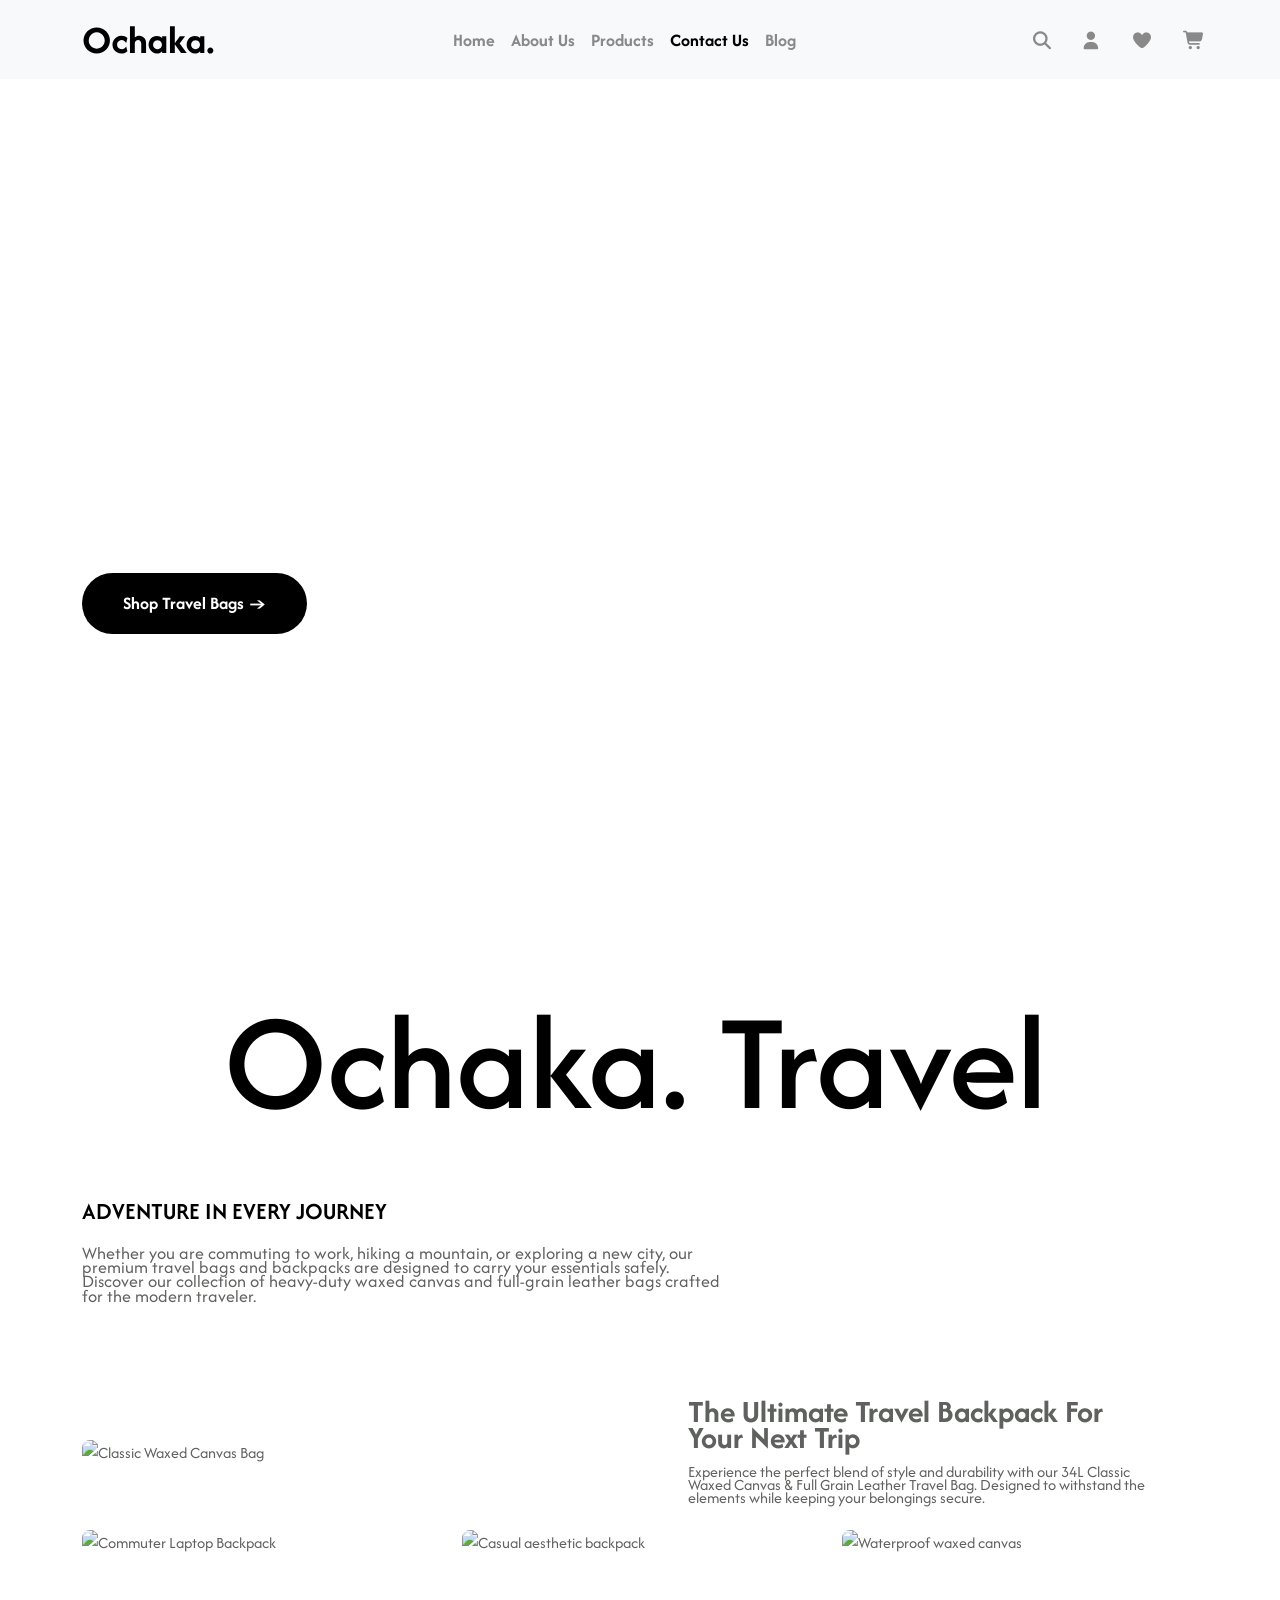
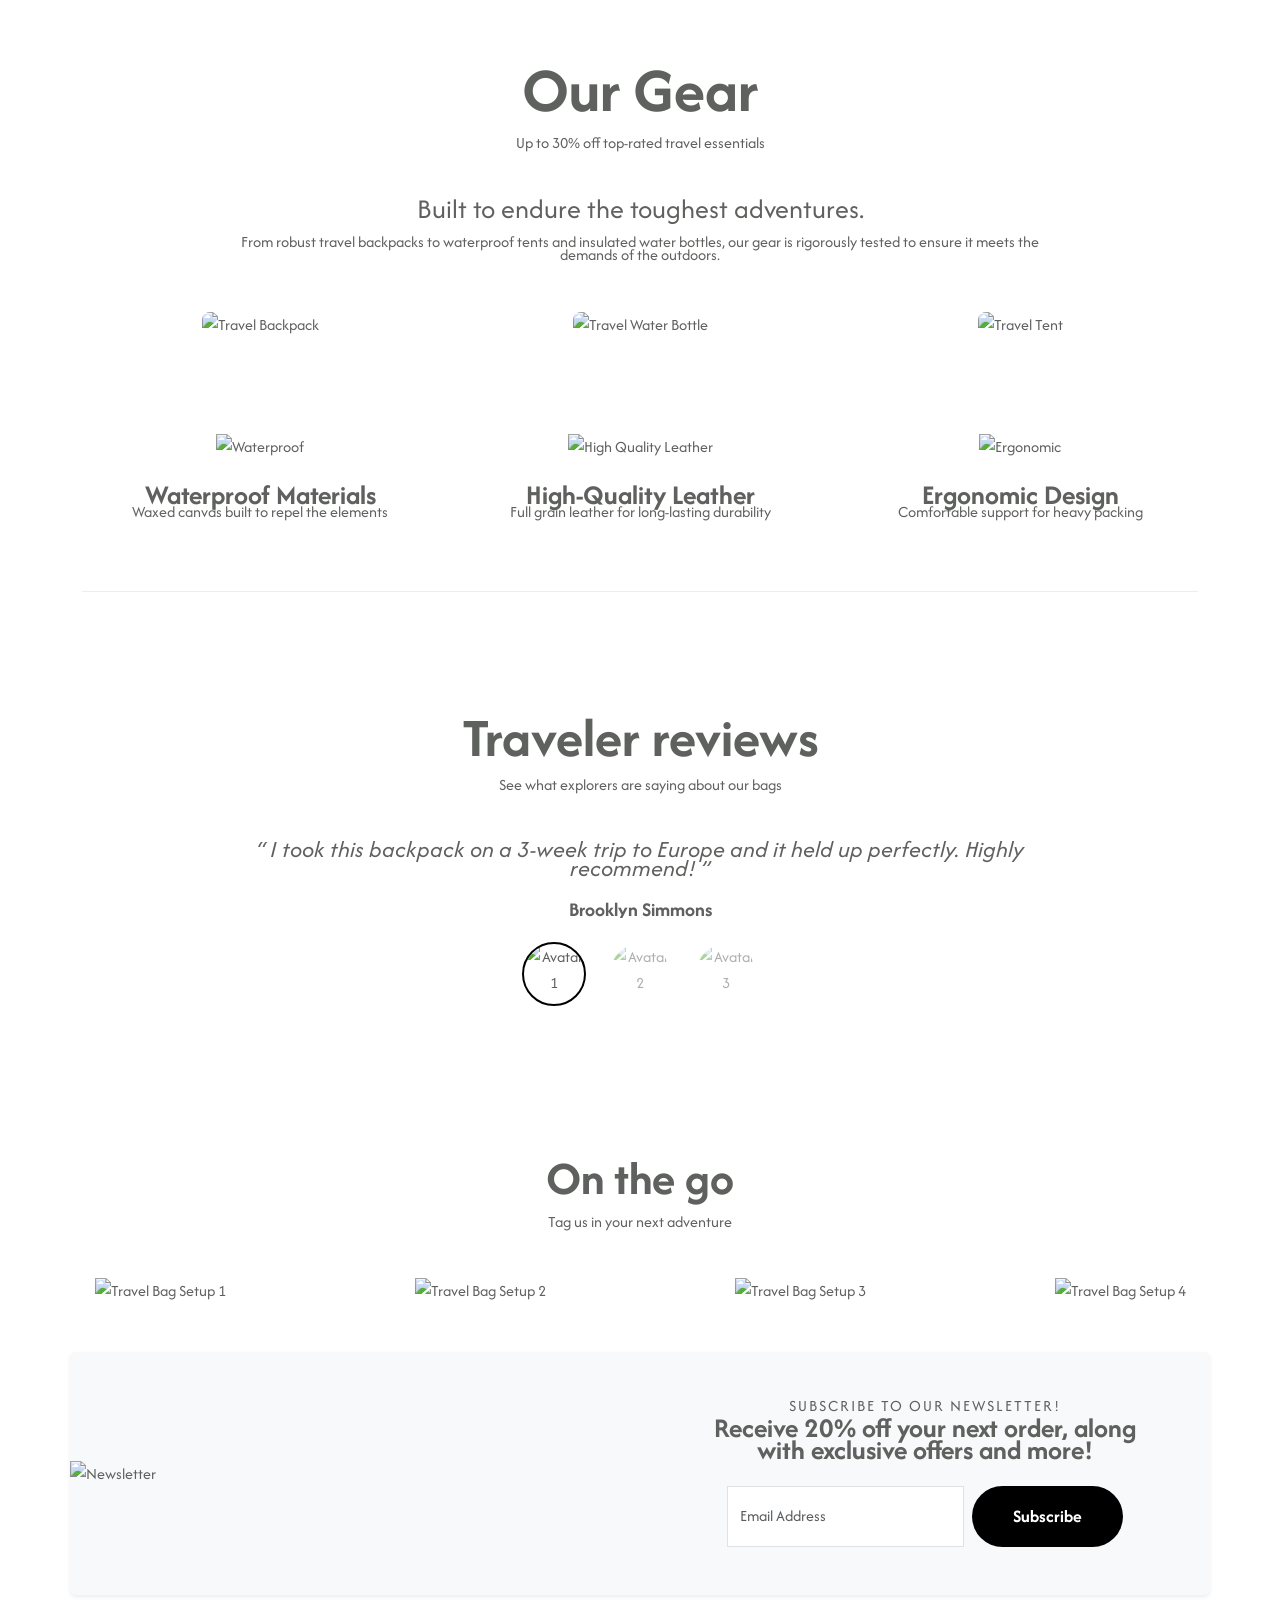
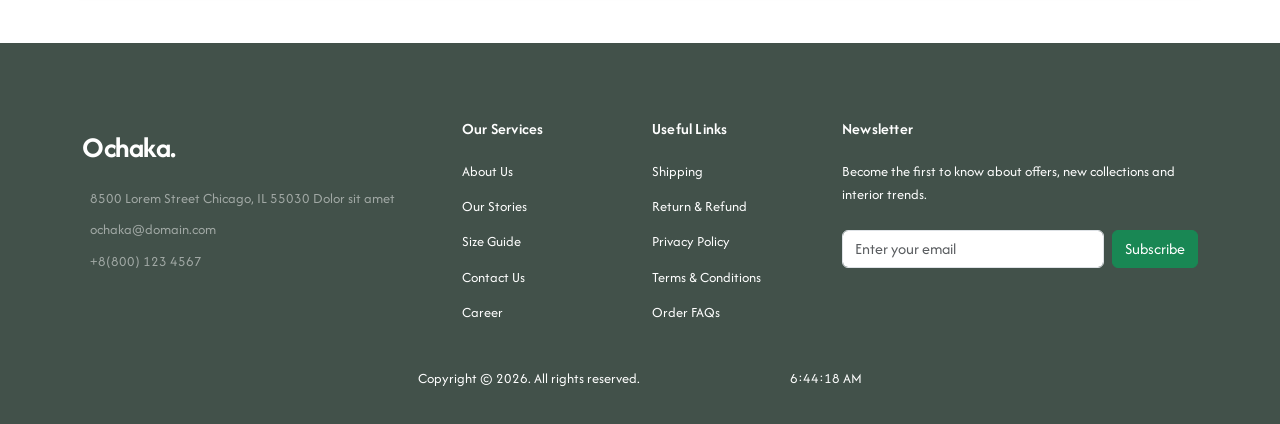
==== aboutus.html @ d083af91 "aboutpart added and footer updated" ====
<!DOCTYPE html>
<html lang="en">
<head>
    <meta charset="UTF-8">
    <meta name="viewport" content="width=device-width, initial-scale=1.0">
    <title>Document</title>

    <link rel="preconnect" href="https://fonts.googleapis.com">
    <link rel="preconnect" href="https://fonts.gstatic.com" crossorigin>
    <link href="https://fonts.googleapis.com/css2?family=Afacad:ital,wght@0,400..700;1,400..700&display=swap" rel="stylesheet">

    <link rel="stylesheet" href="./css/bootstrap.min.css">
    <link rel="stylesheet" href="./css/slick.css">

    <link rel="stylesheet" href="./css/all.min.css">
    <link rel="stylesheet" href="./css/style.css">
</head>
<body>
    <!-- Header Part Start -->
    <nav class="navbar navbar-expand-lg bg-body-tertiary">
        <div class="container">
            <a class="navbar-brand" href="/index.html">
                <img src="./images/logo.svg" alt="logo.svg">
            </a>
            <button class="navbar-toggler" type="button" data-bs-toggle="collapse" data-bs-target="#navbarSupportedContent" aria-controls="navbarSupportedContent" aria-expanded="false" aria-label="Toggle navigation">
            <span class="navbar-toggler-icon"></span>
            </button>
            <div class="collapse navbar-collapse" id="navbarSupportedContent">
            <ul class="navbar-nav m-auto mb-2 mb-lg-0 align-items-center">
                <li class="nav-item ">
                <a class="nav-link " href="/index.html">Home</a>
                </li>
                <li class="nav-item">
                <a class="nav-link" href="/aboutus.html">About Us</a>
                </li>
                <li class="nav-item">
                <a class="nav-link" href="/products.html">Products</a>
                </li>
                <li class="nav-item">
                <a class="nav-link active" href="/contactus.html">Contact Us</a>
                </li>
                
                <li class="nav-item">
                <a class="nav-link" href="/blog.html">Blog</a>
                </li>
                
               
            </ul>
            <div class="navBtn">
                <i class="fa-solid fa-magnifying-glass"></i>
                <i class="fa-regular fa-user"></i>
                <i class="fa-regular fa-heart"></i>
                <i class="fa-solid fa-cart-shopping"></i>
            </div>

            
            </div>
        </div>
    </nav>
    <!-- Header Part End-->

    <!-- Hero Section Start -->
        <section class="hero-section d-flex align-items-center">
            <!-- Hero Container Start -->
            <div class="container">
                <!-- Hero Row Start -->
                <div class="row">
                    <!-- Hero Column Start -->
                    <div class="col-lg-5">
                        <h1 class="hero-title text-white">We prioritize durable & adventure-ready travel gear.</h1>
                        <a href="#" class="btn btn-custom mt-4">Shop Travel Bags &rarr;</a>
                    </div>
                    <!-- Hero Column End -->
                </div>
                <!-- Hero Row End -->
            </div>
            <!-- Hero Container End -->
        </section>
        <!-- Hero Section End -->

        <!-- Giant Text Intro Section Start -->
        <section class="intro-section py-5 overflow-hidden">
            <!-- Intro Container Start -->
            <div class="container">
                <!-- Intro Headings Start -->
                <h2 class="giant-text text-center">Ochaka. Travel</h2>
                <p class="tagline text-uppercase mb-4">Adventure in every journey</p>
                <!-- Intro Headings End -->
                
                <!-- Intro Row Start -->
                <div class="row">
                    <!-- Intro Column Start -->
                    <div class="col-lg-7">
                        <!-- Intro Paragraph Start -->
                        <p class="intro-paragraph">Whether you are commuting to work, hiking a mountain, or exploring a new city, our premium travel bags and backpacks are designed to carry your essentials safely. Discover our collection of heavy-duty waxed canvas and full-grain leather bags crafted for the modern traveler.</p>
                        <!-- Intro Paragraph End -->
                    </div>
                    <!-- Intro Column End -->
                </div>
                <!-- Intro Row End -->
            </div>
            <!-- Intro Container End -->
        </section>
        <!-- Giant Text Intro Section End -->

        <!-- Collage Section Start -->
        <section class="collage-section py-5">
            <!-- Collage Container Start -->
            <div class="container">
                <!-- Collage Top Row Start -->
                <div class="row align-items-center mb-4">
                    <!-- Collage Top Image Start -->
                    <div class="col-lg-6">
                        <img src="https://ochaka.presslayouts.com/wp-content/uploads/2025/11/travel-product-1-1.webp" class="img-fluid w-100" alt="Classic Waxed Canvas Bag">
                    </div>
                    <!-- Collage Top Image End -->
                    
                    <!-- Collage Top Text Start -->
                    <div class="col-lg-6 px-lg-5">
                        <h3 class="fw-bold fs-2 text-capitalize">The ultimate travel backpack for your next trip</h3>
                        <p class="mt-3">Experience the perfect blend of style and durability with our 34L Classic Waxed Canvas & Full Grain Leather Travel Bag. Designed to withstand the elements while keeping your belongings secure.</p>
                    </div>
                    <!-- Collage Top Text End -->
                </div>
                <!-- Collage Top Row End -->
                
                <!-- Collage Bottom Row Start -->
                <div class="row g-4">
                    <!-- Collage Bottom Image 1 Start -->
                    <div class="col-lg-4">
                        <img src="https://ochaka.presslayouts.com/wp-content/uploads/2025/11/travel-product-2-1.webp" class="img-fluid w-100" alt="Commuter Laptop Backpack">
                    </div>
                    <!-- Collage Bottom Image 1 End -->
                    
                    <!-- Collage Bottom Image 2 Start -->
                    <div class="col-lg-4">
                        <img src="https://ochaka.presslayouts.com/wp-content/uploads/2025/11/travel-product-3-1-420x559.webp" class="img-fluid w-100" alt="Casual aesthetic backpack">
                    </div>
                    <!-- Collage Bottom Image 2 End -->
                    
                    <!-- Collage Bottom Image 3 Start -->
                    <div class="col-lg-4">
                        <img src="https://ochaka.presslayouts.com/wp-content/uploads/2025/11/travel-product-4-1.webp" class="img-fluid w-100" alt="Waterproof waxed canvas">
                    </div>
                    <!-- Collage Bottom Image 3 End -->
                </div>
                <!-- Collage Bottom Row End -->
            </div>
            <!-- Collage Container End -->
        </section>
        <!-- Collage Section End -->

        <!-- Brand Story Section Start -->
        <section class="brand-story text-center py-5">
            <!-- Brand Story Container Start -->
            <div class="container">
                <!-- Brand Story Headings Start -->
                <h2 class="display-3 fw-bold text-capitalize mb-2">our gear</h2>
                <p class="mb-5">Up to 30% off top-rated travel essentials</p>
                <h3 class="fw-normal mb-3 w-75 mx-auto">Built to endure the toughest adventures.</h3>
                <p class="w-75 mx-auto mb-5">From robust travel backpacks to waterproof tents and insulated water bottles, our gear is rigorously tested to ensure it meets the demands of the outdoors.</p>
                <!-- Brand Story Headings End -->
                
                <!-- Brand Story Images Row Start -->
                <div class="row g-4">
                    <!-- Brand Story Image 1 Start -->
                    <div class="col-lg-4">
                        <img src="https://ochaka.presslayouts.com/wp-content/uploads/2025/11/travel-banner-1.webp" class="img-fluid w-100" alt="Travel Backpack">
                    </div>
                    <!-- Brand Story Image 1 End -->
                    
                    <!-- Brand Story Image 2 Start -->
                    <div class="col-lg-4">
                        <img src="https://ochaka.presslayouts.com/wp-content/uploads/2025/11/travel-banner-2.webp" class="img-fluid w-100" alt="Travel Water Bottle">
                    </div>
                    <!-- Brand Story Image 2 End -->
                    
                    <!-- Brand Story Image 3 Start -->
                    <div class="col-lg-4">
                        <img src="https://ochaka.presslayouts.com/wp-content/uploads/2025/11/travel-banner-3.webp" class="img-fluid w-100" alt="Travel Tent">
                    </div>
                    <!-- Brand Story Image 3 End -->
                </div>
                <!-- Brand Story Images Row End -->
            </div>
            <!-- Brand Story Container End -->
        </section>
        <!-- Brand Story Section End -->

        <!-- Info Boxes Section Start -->
        <section class="info-boxes py-5">
            <!-- Info Boxes Container Start -->
            <div class="container">
                <!-- Info Boxes Row Start -->
                <div class="row text-center">
                    <!-- Info Box 1 Start -->
                    <div class="col-lg-4 mb-4">
                        <img src="https://ochaka.presslayouts.com/wp-content/uploads/2025/11/friendly-icon.svg" width="60" alt="Waterproof" class="mb-4">
                        <h4 class="fw-bold fs-3">Waterproof Materials</h4>
                        <p>Waxed canvas built to repel the elements</p>
                    </div>
                    <!-- Info Box 1 End -->
                    
                    <!-- Info Box 2 Start -->
                    <div class="col-lg-4 mb-4">
                        <img src="https://ochaka.presslayouts.com/wp-content/uploads/2025/11/product-icon.svg" width="60" alt="High Quality Leather" class="mb-4">
                        <h4 class="fw-bold fs-3">High-Quality Leather</h4>
                        <p>Full grain leather for long-lasting durability</p>
                    </div>
                    <!-- Info Box 2 End -->
                    
                    <!-- Info Box 3 Start -->
                    <div class="col-lg-4 mb-4">
                        <img src="https://ochaka.presslayouts.com/wp-content/uploads/2025/11/chemicals-icon.svg" width="60" alt="Ergonomic" class="mb-4">
                        <h4 class="fw-bold fs-3">Ergonomic Design</h4>
                        <p>Comfortable support for heavy packing</p>
                    </div>
                    <!-- Info Box 3 End -->
                </div>
                <!-- Info Boxes Row End -->
                
                <!-- Info Boxes Divider Start -->
                <hr class="mt-5" style="border-color: #EDEDED; opacity: 1;">
                <!-- Info Boxes Divider End -->
            </div>
            <!-- Info Boxes Container End -->
        </section>
        <!-- Info Boxes Section End -->

        <!-- Customer Reviews Section Start -->
        <section class="reviews py-5 text-center">
            <!-- Reviews Container Start -->
            <div class="container">
                <!-- Reviews Headings Start -->
                <h2 class="display-4 fw-bold mb-2">Traveler reviews</h2>
                <p class="mb-5">See what explorers are saying about our bags</p>
                <!-- Reviews Headings End -->
                
                <!-- Reviews Carousel Start -->
                <div id="reviewCarousel" class="carousel slide pb-5" data-bs-ride="carousel">
                    
                    <!-- Review Text Content Start -->
                    <div class="carousel-inner w-75 mx-auto">
                        <!-- Review 1 Start -->
                        <div class="carousel-item active">
                            <p class="fs-4 fst-italic mb-4">“ I took this backpack on a 3-week trip to Europe and it held up perfectly. Highly recommend! ”</p>
                            <h5 class="fw-bold m-0">Brooklyn Simmons</h5>
                        </div>
                        <!-- Review 1 End -->

                        <!-- Review 2 Start -->
                        <div class="carousel-item">
                            <p class="fs-4 fst-italic mb-4">“ The waxed canvas is truly waterproof. It kept my laptop safe during a sudden rainstorm in Seattle. ”</p>
                            <h5 class="fw-bold m-0">Jane Doe</h5>
                        </div>
                        <!-- Review 2 End -->

                        <!-- Review 3 Start -->
                        <div class="carousel-item">
                            <p class="fs-4 fst-italic mb-4">“ Very spacious and aesthetically pleasing. I use it every day for commuting to work. ”</p>
                            <h5 class="fw-bold m-0">John Smith</h5>
                        </div>
                        <!-- Review 3 End -->
                    </div>
                    <!-- Review Text Content End -->
                    
                    <!-- Review Thumbnails Start -->
                    <div class="carousel-indicators position-relative m-0 mt-4 d-flex justify-content-center gap-3">
                        <!-- Thumbnail 1 Start -->
                        <img src="https://ochaka.presslayouts.com/wp-content/uploads/2025/11/testi-avatar-1.webp" data-bs-target="#reviewCarousel" data-bs-slide-to="0" class="active review-thumb" alt="Avatar 1">
                        <!-- Thumbnail 1 End -->
                        
                        <!-- Thumbnail 2 Start -->
                        <img src="https://ochaka.presslayouts.com/wp-content/uploads/2025/11/testi-avatar-2.webp" data-bs-target="#reviewCarousel" data-bs-slide-to="1" class="review-thumb" alt="Avatar 2">
                        <!-- Thumbnail 2 End -->
                        
                        <!-- Thumbnail 3 Start -->
                        <img src="https://ochaka.presslayouts.com/wp-content/uploads/2025/11/testi-avatar-3.webp" data-bs-target="#reviewCarousel" data-bs-slide-to="2" class="review-thumb" alt="Avatar 3">
                        <!-- Thumbnail 3 End -->
                    </div>
                    <!-- Review Thumbnails End -->

                </div>
                <!-- Reviews Carousel End -->
            </div>
            <!-- Reviews Container End -->
        </section>
        <!-- Customer Reviews Section End -->

        <!-- Instagram Gallery Section Start -->
        <section class="instagram pt-5 text-center">
            <!-- Instagram Headings Start -->
            <h2 class="display-5 fw-bold mb-2">On the go</h2>
            <p class="mb-5">Tag us in your next adventure</p>
            <!-- Instagram Headings End -->
            
            <!-- Instagram Row Start -->
            <div class="row g-0">
                <!-- Instagram Image 1 Start -->
                <div class="col-lg-3 position-relative img-hover-container">
                    <img src="https://ochaka.presslayouts.com/wp-content/uploads/2025/11/travel-product-7-1.webp" class="img-fluid" alt="Travel Bag Setup 1">
                </div>
                <!-- Instagram Image 1 End -->
                
                <!-- Instagram Image 2 Start -->
                <div class="col-lg-3 position-relative img-hover-container">
                    <img src="https://ochaka.presslayouts.com/wp-content/uploads/2025/11/travel-product-6-1-420x559.webp" class="img-fluid" alt="Travel Bag Setup 2">
                </div>
                <!-- Instagram Image 2 End -->
                
                <!-- Instagram Image 3 Start -->
                <div class="col-lg-3 position-relative img-hover-container">
                    <img src="https://ochaka.presslayouts.com/wp-content/uploads/2025/11/travel-product-5-1.webp" class="img-fluid" alt="Travel Bag Setup 3">
                </div>
                <!-- Instagram Image 3 End -->
                
                <!-- Instagram Image 4 Start -->
                <div class="col-lg-3 position-relative img-hover-container">
                    <img src="https://ochaka.presslayouts.com/wp-content/uploads/2025/11/travel-product-2-3-420x560.webp" class="img-fluid" alt="Travel Bag Setup 4">
                </div>
                <!-- Instagram Image 4 End -->
            </div>
            <!-- Instagram Row End -->
        </section>
        <!-- Instagram Gallery Section End -->

        <!-- Newsletter Section Start -->
        <section class="newsletter py-5">
            <!-- Newsletter Container Start -->
            <div class="container">
                <!-- Newsletter Row Start -->
                <div class="row align-items-center bg-light rounded shadow-sm overflow-hidden">
                    <!-- Newsletter Image Start -->
                    <div class="col-lg-6 p-0">
                        <img src="https://ochaka.presslayouts.com/wp-content/uploads/2025/11/newsletter.webp" class="img-fluid w-100" alt="Newsletter">
                    </div>
                    <!-- Newsletter Image End -->
                    
                    <!-- Newsletter Content Start -->
                    <div class="col-lg-6 p-5 text-center">
                        <p class="text-uppercase mb-1 tracking-wide">Subscribe to our newsletter!</p>
                        <h3 class="fw-bold mb-4">Receive 20% off your next order, along with exclusive offers and more!</h3>
                        <!-- Newsletter Form Start -->
                        <form id="newsletterForm" class="d-flex justify-content-center">
                            <input type="email" class="form-control w-50 rounded-0" placeholder="Email Address" required>
                            <button type="submit" class="btn btn-custom ms-2">Subscribe</button>
                        </form>
                        <!-- Newsletter Form End -->
                    </div>
                    <!-- Newsletter Content End -->
                </div>
                <!-- Newsletter Row End -->
            </div>
            <!-- Newsletter Container End -->
        </section>
        <!-- Newsletter Section End -->
  
    <!-- footer Part Start -->
     <footer class="site-footer position-relative">
        <div class="container">
            <div class="row gy-5">
                
                <!-- Info block: Brand Directory & Social Grid -->
                <div class="col-xl-4 col-lg-5 col-md-12">
                    <div class="brand-logo mb-3">Ochaka.</div>
                    <div class="d-flex flex-column gap-2 mb-4 text-white-50">
                        <span class="d-flex align-items-start gap-2">
                            <i class="bi bi-geo-alt mt-1 text-success"></i>
                            <span>8500 Lorem Street Chicago, IL 55030 Dolor sit amet</span>
                        </span>
                        <span class="d-flex align-items-center gap-2">
                            <i class="bi bi-envelope text-success"></i>
                            <span>ochaka@domain.com</span>
                        </span>
                        <span class="d-flex align-items-center gap-2">
                            <i class="bi bi-telephone text-success"></i>
                            <span>+8(800) 123 4567</span>
                        </span>
                    </div>
                    
                    <div class="d-flex gap-3">
                        <a href="#" class="social-link" aria-label="Facebook"><i class="bi bi-facebook"></i></a>
                        <a href="#" class="social-link" aria-label="X Twitter"><i class="bi bi-twitter-x"></i></a>
                        <a href="#" class="social-link" aria-label="Pinterest"><i class="bi bi-pinterest"></i></a>
                        <a href="#" class="social-link" aria-label="Instagram"><i class="bi bi-instagram"></i></a>
                        <a href="#" class="social-link" aria-label="Youtube"><i class="bi bi-youtube"></i></a>
                    </div>
                </div>

                <!-- Nav Menu Block 1: Internal Services -->
                <div class="col-xl-2 col-lg-2 col-md-4 col-6">
                    <h6 class="column-title">Our Services</h6>
                    <ul class="list-unstyled footer-links">
                        <li><a href="#">About Us</a></li>
                        <li><a href="#">Our Stories</a></li>
                        <li><a href="#">Size Guide</a></li>
                        <li><a href="#">Contact Us</a></li>
                        <li><a href="#">Career</a></li>
                    </ul>
                </div>

                <!-- Nav Menu Block 2: Operations / Utilities -->
                <div class="col-xl-2 col-lg-2 col-md-4 col-6">
                    <h6 class="column-title">Useful Links</h6>
                    <ul class="list-unstyled footer-links">
                        <li><a href="#">Shipping</a></li>
                        <li><a href="#">Return & Refund</a></li>
                        <li><a href="#">Privacy Policy</a></li>
                        <li><a href="#">Terms & Conditions</a></li>
                        <li><a href="#">Order FAQs</a></li>
                    </ul>
                </div>

                <!-- Action System Block: Subscription Loop -->
                <div class="col-xl-4 col-lg-3 col-md-4 col-12">
                    <h6 class="column-title">Newsletter</h6>
                    <p class="newsletter-text mb-4">Become the first to know about offers, new collections and interior trends.</p>
                    
                    <form class="d-flex flex-column flex-sm-row gap-2" action="#" method="post">
                        <input type="email" class="form-control" placeholder="Enter your email" required>
                        <button type="submit" onclick="event.preventDefault(); alert('Subscribed successfully!');" class="btn btn-success">Subscribe</button>    
                    </form>
                </div>

            </div>
            <div class="col-lg-8 footerBottomPart">
                <p class="mb-xxl-2 align-items-center">Copyright &copy; <span id="footer-year"></span>. All rights reserved.</p>
                <p id="footer-date-time"> </p>
            </div>
        </div>
    </footer>
    <!-- footer Part End -->


    <script src="./js/bootstrap.bundle.min.js"></script>
    <script src="./js/jquery-1.12.4.min.js"></script>
    <script src="./js/slick.min.js"></script>
    <script src="./js/script.js"></script>
</body>
</html>
---- css/style.css ----
body {
    font-family: 'Afacad', Arial, Helvetica, sans-serif;
    font-family: 'Afacad', Arial, sans-serif;
    color: #5F615E;
    background-color: #FFFFFF;
    line-height: 1.625;
}

* {
    margin: 0;
    padding: 0;
    box-sizing: border-box;
    outline: none;
    font-family: "Afacad", Arial, Helvetica, sans-serif;
}

.btn-custom {
    background-color: #000000;
    color: #ffffff;
    border-radius: 999px;
    padding: 16px 40px;
    font-size: 18px;
    font-weight: 700;
    text-transform: capitalize;
    transition: all 0.45s ease;
}

.btn-custom:hover {
    background-color: #C8102E;
    color: #ffffff;
}

/* .container{
    padding: 0;
} */
ul,
ol {
    list-style-type: none;
    display: inline-block;
}

a,
a:hover {
    text-decoration: none;
}

h1,
h2,
h3,
h4,
h5,
h6 {
    /* color: #000000; */
    font-weight: 500;
}


h1,
h2,
h3,
h4,
h5,
h6,
p,
a {
    margin: 0;
    padding: 0;
    line-height: 0.8;
}

/* Navbbar Start */
.navbar-nav ul li a {
    justify-content: center;
    align-self: center;
    text-align: center;
}

.nav-link {
    color: #898989;
    font-size: 18px;
    font-weight: 700;
    line-height: 22px;
    padding: 10px 15px;
}

.nav-link:hover {
    color: rgb(200, 16, 46);
    font-size: 18px;
    font-weight: 700;
    line-height: 22px;
    padding: 10px 15px;
}


.navBtn {
    display: flex;
    justify-content: center;
    align-items: center;
    gap: 20px;
}

.navBtn i {
    color: #898989;
    font-size: 18px;
    font-weight: 700;
    line-height: 22px;
    padding: 10px 15px;
}

.navBtn i:hover {
    color: rgb(200, 16, 46);
}

/* Navbbar End */

/* Banner Part Start */
#bannerPart {
    width: 100%;
}


.sliderOne {
    padding: 300px 0;
    background-image: url(../images/travel-slider-1.webp);
    background-size: cover;
    background-position: center;
    background-repeat: no-repeat;
}

.two {
    background-image: url(../images/travel-slider-2.webp);
}

.three {
    background-image: url(../images/travel-slider-3.webp);
}

.sliders {
    position: relative !important;

}

.sliderOne h2 {
    width: 43%;
    color: #FFFFFF;
    font-size: 70px;
    font-weight: 600;
    text-transform: uppercase;
    font-family: "Afacad", Arial, Helvetica, sans-serif;
    line-height: 60px;

}

.sliderOne p {
    width: 43%;
    color: #FFFFFF;
    font-size: 18px;
    font-weight: 400;
    line-height: 30px;
    margin-top: 20px;
}

.sliderOne .contentBtn {
    width: 150px;
    height: 50px;
    background-color: rgb(255, 255, 255);
    color: #000000;
    font-size: 18px;
    font-weight: 600;
    line-height: 24px;
    margin-top: 20px;
    border-radius: 5px;
    border: none;
    text-align: center;
    align-items: center;
}

.sliderOne .contentBtn:hover {
    background-color: rgb(0, 0, 0);
    color: #FFFFFF;

}

.bannerContainer {
    margin: 0 auto;
}

.sliders .leftarrow {
    position: absolute;
    display: flex;
    justify-content: center;
    width: 40px;
    height: 40px;
    top: 50%;
    left: 30px;
    transform: translateY(-50%);
    z-index: 1;
    font-size: 30px;
    color: #fff;
    cursor: pointer;
    border-radius: 50%;
    align-items: center;
    background-color: rgba(0, 0, 0, 0.5);
}

.sliders .rightarrow {
    position: absolute;
    display: flex;
    justify-content: center;
    width: 40px;
    height: 40px;
    top: 50%;
    right: 30px;
    transform: translateY(-50%);
    z-index: 1;
    font-size: 30px;
    color: #fff;
    cursor: pointer;
    border-radius: 50%;
    align-items: center;
    background-color: rgba(0, 0, 0, 0.5);
}

/* Banner Part End */



/* aboutpart Start */
/* Hero Section Styles Start */
.hero-section {
    background-image: url("https://ochaka.presslayouts.com/wp-content/uploads/2025/11/travel-banner-4.webp");
    background-position: center center;
    background-size: cover;
    padding-top: 240px;
    padding-bottom: 240px;
}

.hero-title {
    font-size: 48px;
    font-weight: 700;
    text-transform: uppercase;
    line-height: 1.2;
}

/* Hero Section Styles End */

/* Giant Text Section Styles Start */
.giant-text {
    font-size: 140px;
    font-weight: 500;
    line-height: 2;
    color: #000000;
    margin-left: -10px;
    white-space: nowrap;
}

.intro-section .tagline {
    color: #000000;
    font-size: 24px;
    font-weight: 600;
}

.intro-paragraph {
    font-size: 18px;
    color: #5F615E;
}

/* Giant Text Section Styles End */

/* Image Collages Styles Start */
.collage-section img,
.brand-story img {
    border-radius: 8px;
}

/* Image Collages Styles End */

/* Customer Review Thumbnails Start */
.carousel-indicators .review-thumb {
    width: 60px;
    height: 60px;
    border-radius: 50%;
    object-fit: cover;
    opacity: 0.5;
    cursor: pointer;
    border: 2px solid transparent;
    padding: 0;
    transition: all 0.3s ease;
    text-indent: 0;
}

/* Customer Review Thumbnails End */

/* Active Thumbnail State Start */
.carousel-indicators .review-thumb.active {
    opacity: 1;
    border-color: #000000;
    background-color: transparent;
}

/* Active Thumbnail State End */

/* Instagram Hover Effects Start */
.img-hover-container {
    overflow: hidden;
}

.img-hover-container img {
    transition: transform 0.5s ease, opacity 0.5s ease;
}

.img-hover-container:hover img {
    transform: scale(1.05);
    opacity: 0.8;
}

/* Instagram Hover Effects End */

/* Newsletter Styles Start */
.tracking-wide {
    letter-spacing: 2px;
}

/* Newsletter Styles End */

/* aboutpart End*/






/* footer */

.site-footer {
    background-color: #42514a;
    color: #ffffff;
    padding-top: 80px;
    padding-bottom: 40px;
    font-size: 0.9rem;
    overflow: hidden;
}

/* Typography & Brand Anchors */
.brand-logo {
    font-size: 1.85rem;
    font-weight: 700;
    letter-spacing: -0.5px;
}

.column-title {
    font-size: 1rem;
    font-weight: 600;
    margin-bottom: 24px;
    letter-spacing: 0.2px;
}

/* Navigation Mechanics */
.footer-links li {
    margin-bottom: 12px;
}

.footer-links a {
    color: var(--text-silver);
    text-decoration: none;
    transition: var(--transition-smooth);
    display: inline-block;
}

.footer-links a:hover {
    color: #ffffff;
    transform: translateX(4px);
}

/* Interactive Social Grid */
.social-link {
    color: #ffffff;
    font-size: 1.15rem;
    transition: var(--transition-smooth);
    opacity: 0.75;
    display: inline-flex;
}

.social-link:hover {
    opacity: 1;
    transform: translateY(-2px);
}

/* Encapsulated Newsletter Field Component */
.newsletter-text {
    color: var(--text-silver);
    line-height: 1.6;
}

.custom-input-group {
    background: transparent;
    border: 1px solid rgba(255, 255, 255, 0.2);
    border-radius: 50px;
    padding: 5px;
    display: flex;
    align-items: center;
    transition: var(--transition-smooth);
}

.custom-input-group:focus-within {
    border-color: rgba(255, 255, 255, 0.6);
    box-shadow: 0 0 0 4px rgba(255, 255, 255, 0.05);
}

.custom-input-group .form-control {
    background: transparent;
    border: none;
    color: #ffffff;
    padding-left: 16px;
    box-shadow: none !important;
}

.custom-input-group .form-control::placeholder {
    color: rgba(255, 255, 255, 0.4);
}

.btn-subscribe {
    background-color: #ffffff;
    color: var(--bg-forest-green);
    border-radius: 50px;
    font-weight: 600;
    padding: 10px 26px;
    border: none;
    transition: var(--transition-smooth);
    white-space: nowrap;
}

.btn-subscribe:hover {
    background-color: #eaeeeb;
    transform: scale(1.02);
}

.custom-checkbox {
    cursor: pointer;
    color: var(--text-silver);
    font-size: 0.85rem;
    user-select: none;
}


.footer-divider {
    border-color: var(--border-muted);
    margin-top: 60px;
    margin-bottom: 35px;
    opacity: 1;
}

.meta-text {
    color: var(--text-silver);
    font-size: 0.85rem;
}


.payment-pill {
    background: rgba(255, 255, 255, 0.04);
    border: 1px solid var(--border-muted);
    border-radius: 4px;
    padding: 4px 10px;
    font-size: 0.72rem;
    font-weight: 600;
    letter-spacing: 0.7px;
    color: rgba(255, 255, 255, 0.85);
    text-transform: uppercase;
}



.floating-price-badge {
    position: fixed;
    bottom: 24px;
    left: 24px;
    background: #4a5d52;
    padding: 8px 16px;
    border-radius: 30px;
    box-shadow: 0 6px 20px rgba(0, 0, 0, 0.2);
    z-index: 1000;
    border: 1px solid rgba(255, 255, 255, 0.1);
}

.scroll-top-btn {
    position: absolute;
    right: 24px;
    bottom: 24px;
    width: 44px;
    height: 44px;
    background: #ffffff;
    color: var(--bg-forest-green);
    border-radius: 50%;
    display: flex;
    align-items: center;
    justify-content: center;
    text-decoration: none;
    box-shadow: 0 4px 15px rgba(0, 0, 0, 0.15);
    transition: var(--transition-smooth);
}

.scroll-top-btn:hover {
    transform: translateY(-4px);
    color: var(--bg-forest-green);
    box-shadow: 0 6px 20px rgba(0, 0, 0, 0.25);
}

.footerBottomPart {
    margin: 0 auto;
    display: flex;
    justify-content: space-evenly;
    margin-top: 20px;
}

/* footer */
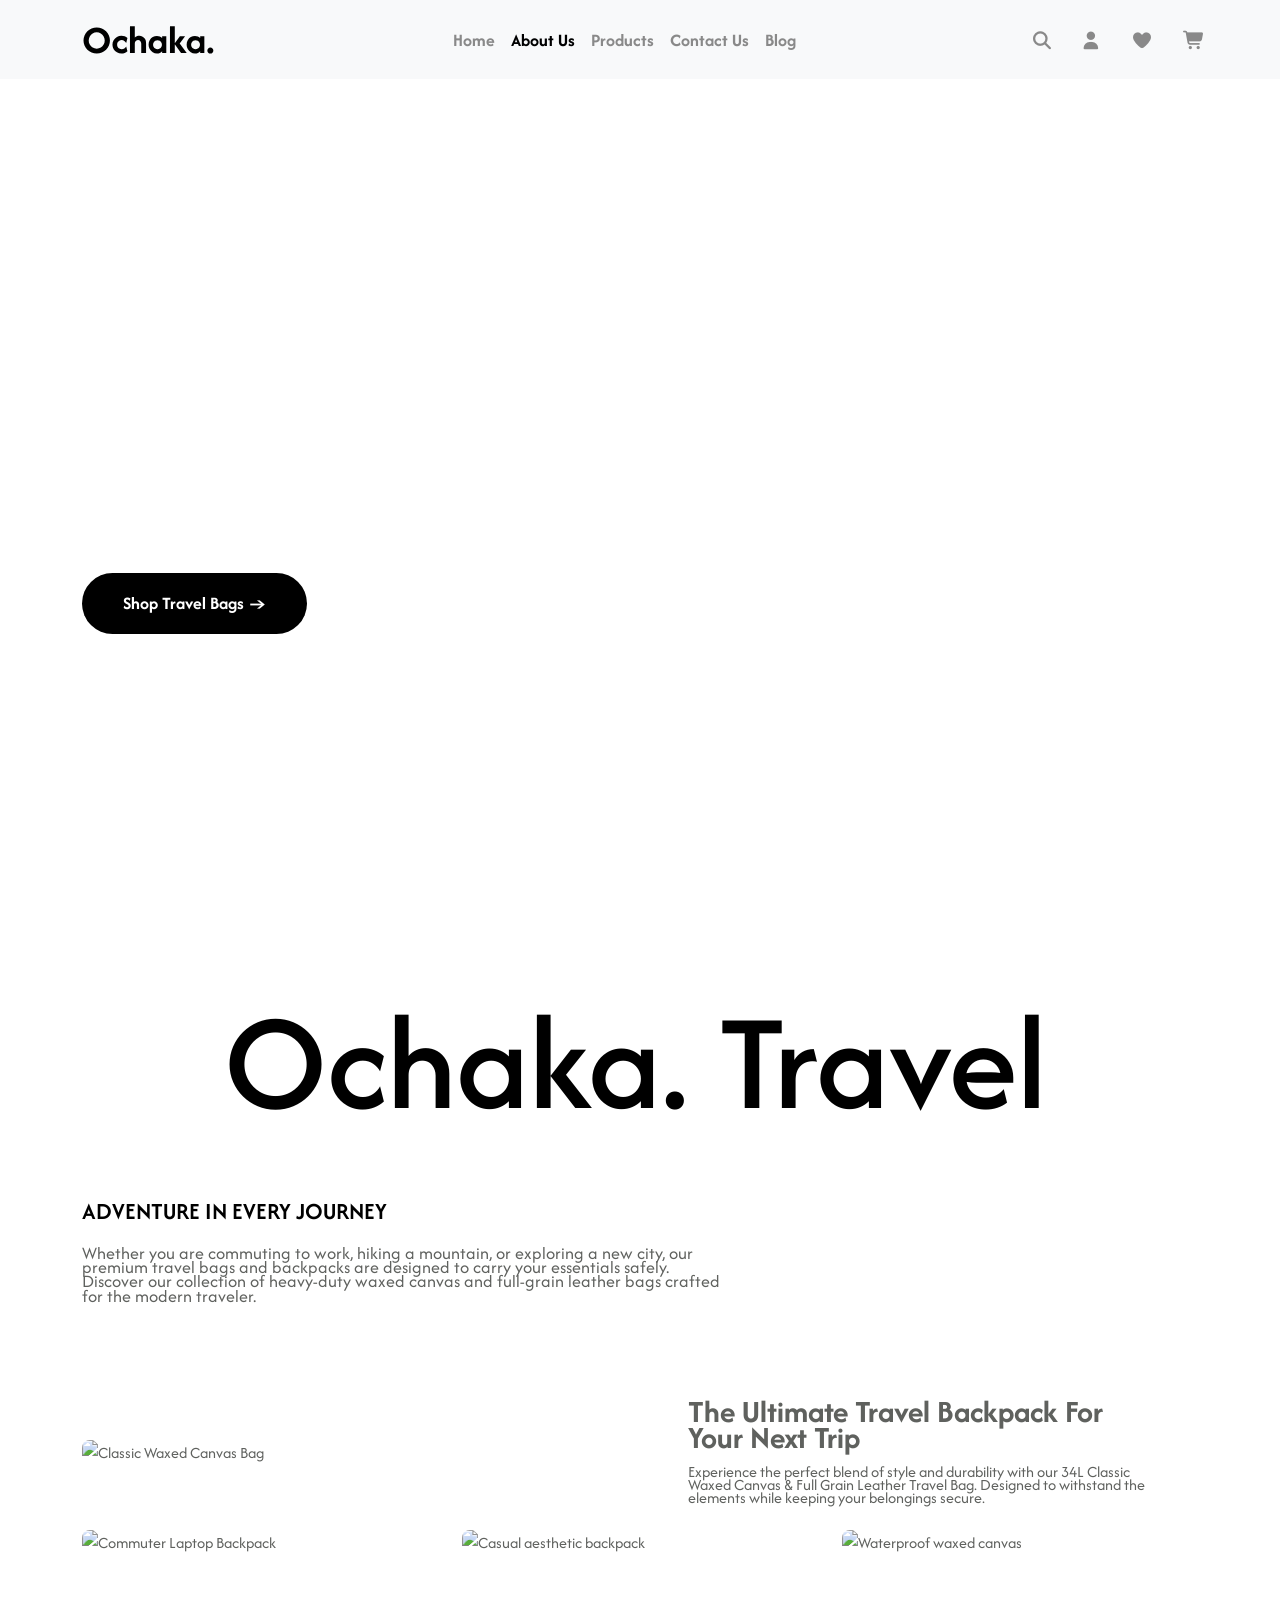
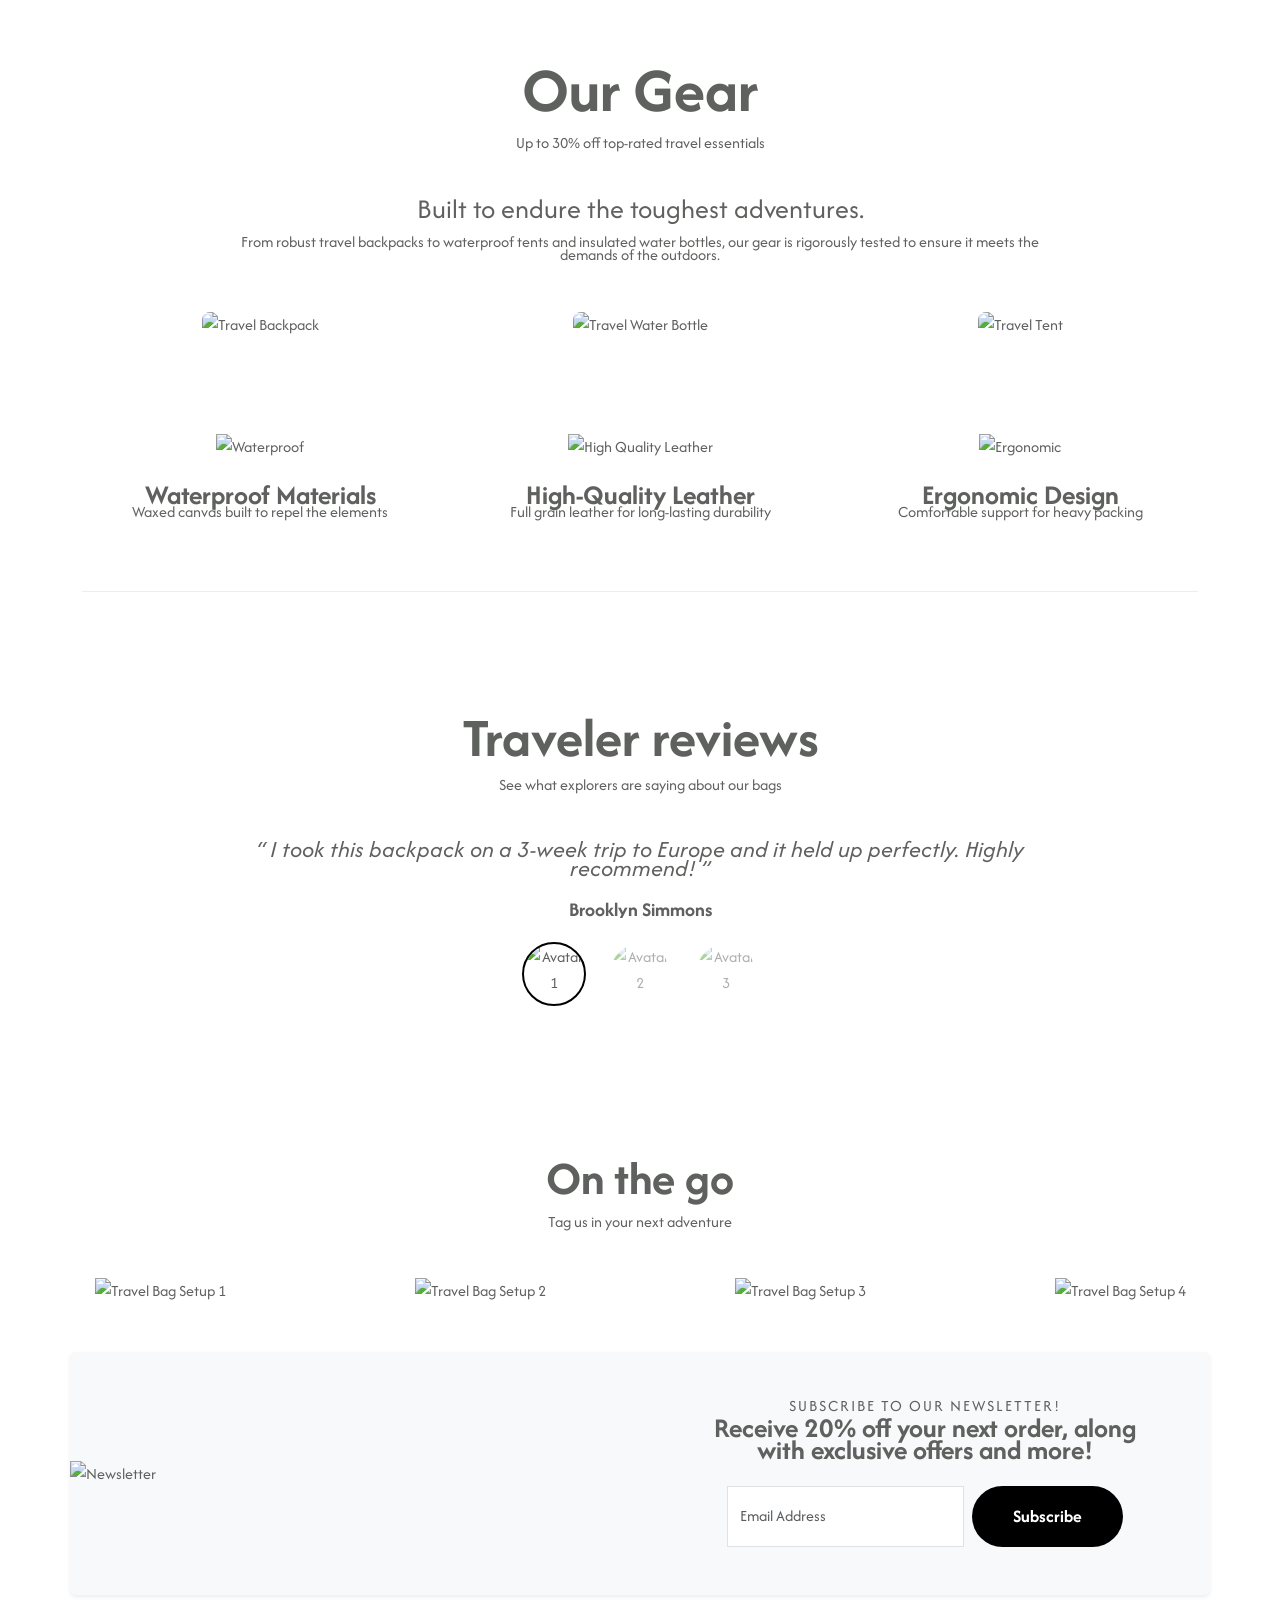
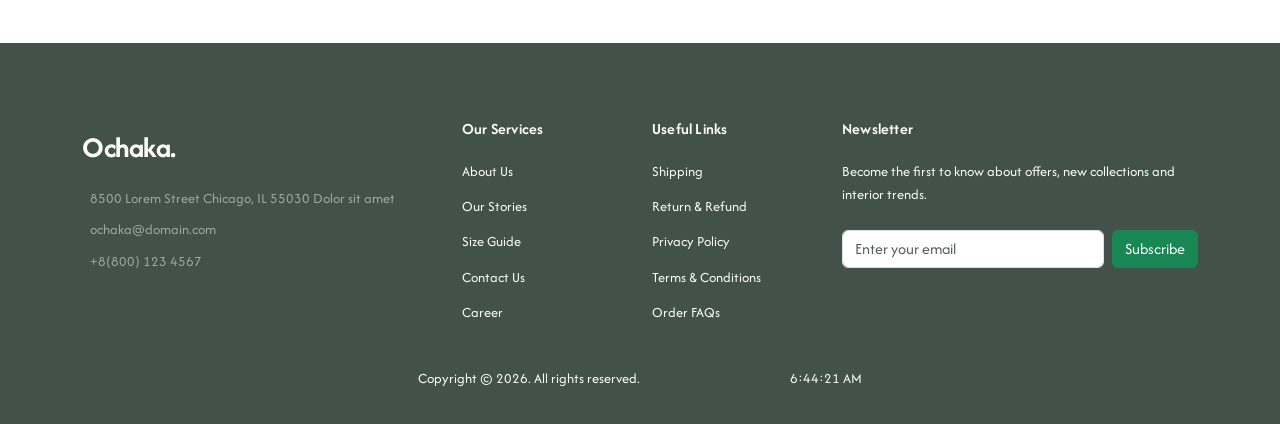
==== commit c6da260a: "aboutpartbottom banner  added and footer updated" ====
--- a/aboutus.html
+++ b/aboutus.html
@@ -19,7 +19,7 @@
     <!-- Header Part Start -->
     <nav class="navbar navbar-expand-lg bg-body-tertiary">
         <div class="container">
-            <a class="navbar-brand" href="/index.html">
+            <a class="navbar-brand" href="./index.html">
                 <img src="./images/logo.svg" alt="logo.svg">
             </a>
             <button class="navbar-toggler" type="button" data-bs-toggle="collapse" data-bs-target="#navbarSupportedContent" aria-controls="navbarSupportedContent" aria-expanded="false" aria-label="Toggle navigation">
@@ -28,20 +28,20 @@
             <div class="collapse navbar-collapse" id="navbarSupportedContent">
             <ul class="navbar-nav m-auto mb-2 mb-lg-0 align-items-center">
                 <li class="nav-item ">
-                <a class="nav-link " href="/index.html">Home</a>
+                <a class="nav-link " href="./index.html">Home</a>
                 </li>
                 <li class="nav-item">
-                <a class="nav-link" href="/aboutus.html">About Us</a>
+                <a class="nav-link active" href="./aboutus.html">About Us</a>
                 </li>
                 <li class="nav-item">
-                <a class="nav-link" href="/products.html">Products</a>
+                <a class="nav-link" href="./products.html">Products</a>
                 </li>
                 <li class="nav-item">
-                <a class="nav-link active" href="/contactus.html">Contact Us</a>
+                <a class="nav-link " href="./contactus.html">Contact Us</a>
                 </li>
                 
                 <li class="nav-item">
-                <a class="nav-link" href="/blog.html">Blog</a>
+                <a class="nav-link" href="./blog.html">Blog</a>
                 </li>
                 
                
--- a/css/style.css
+++ b/css/style.css
@@ -512,4 +512,24 @@
     margin-top: 20px;
 }
 
-/* footer */+/* footer */
+
+
+
+
+
+
+
+/* discoverPart  Start*/
+
+#discoverPart {
+    width: 100%;
+}
+
+#discoverPart .discoverContainer {
+    margin: 0 auto;
+    padding: 100px 0;
+}
+
+
+/* discoverPart  End*/
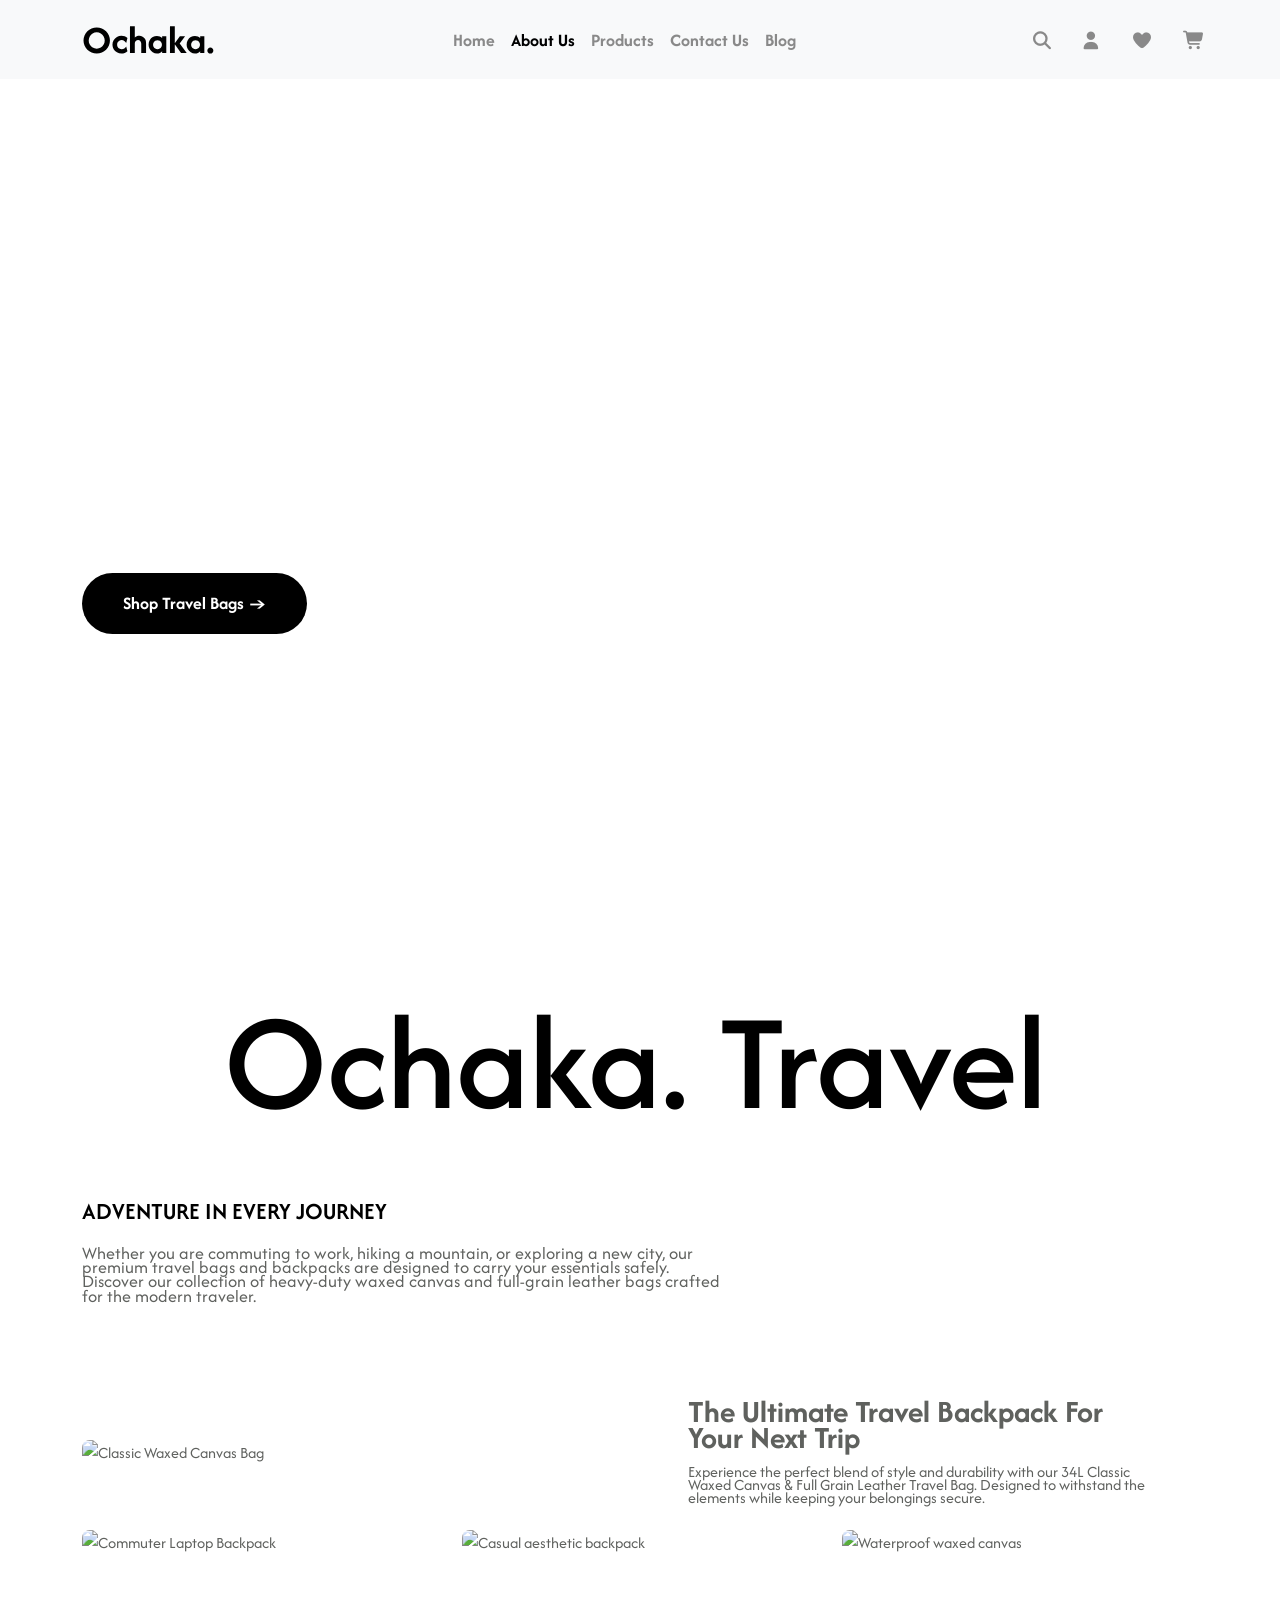
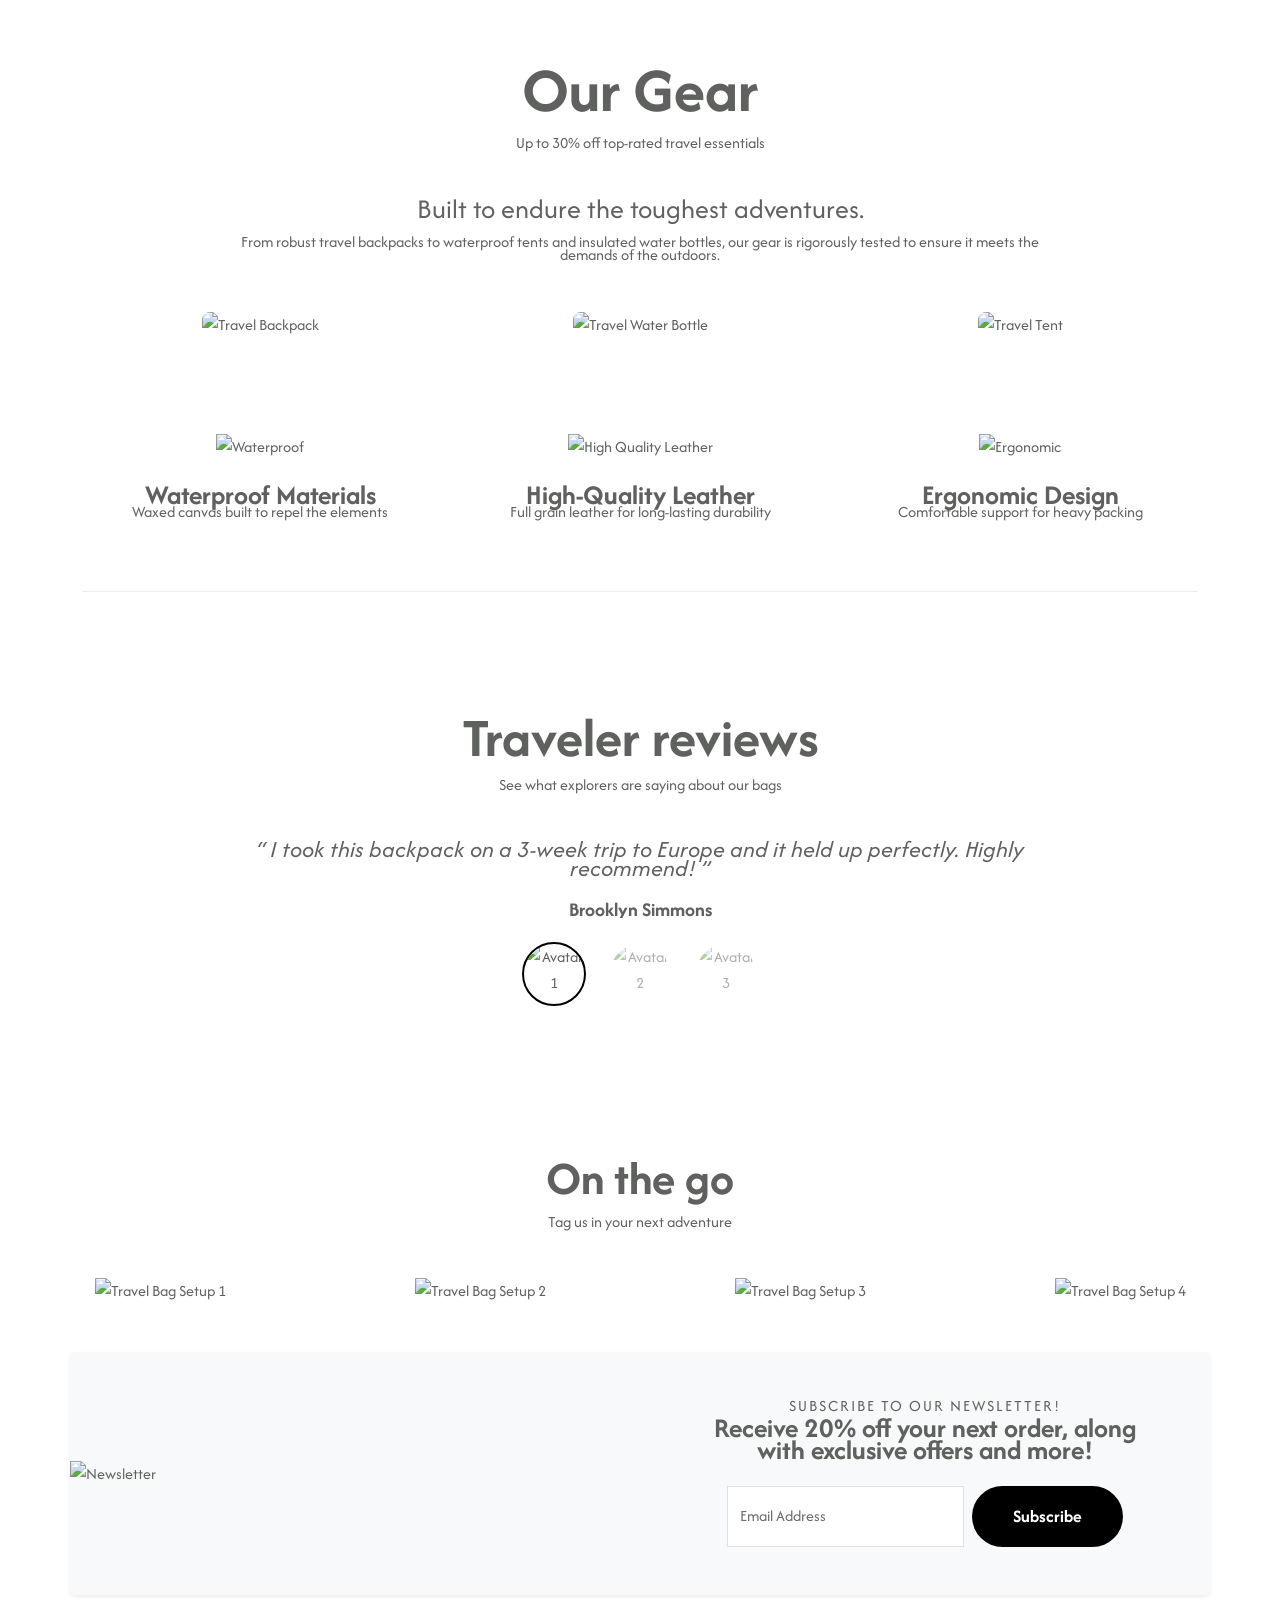
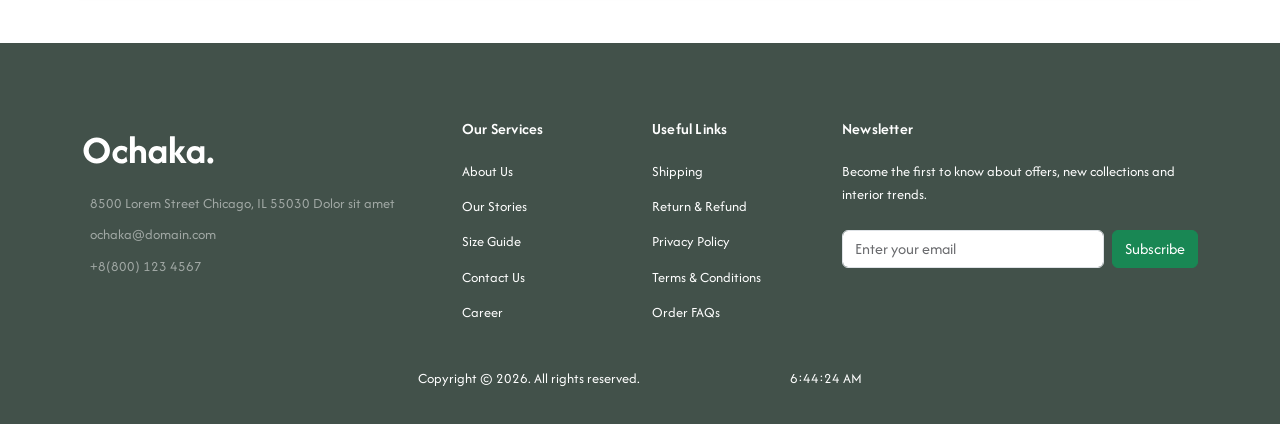
==== commit 90d52bc3: "Fix the error" ====
--- a/aboutus.html
+++ b/aboutus.html
@@ -1,5 +1,6 @@
 <!DOCTYPE html>
 <html lang="en">
+
 <head>
     <meta charset="UTF-8">
     <meta name="viewport" content="width=device-width, initial-scale=1.0">
@@ -7,7 +8,8 @@
 
     <link rel="preconnect" href="https://fonts.googleapis.com">
     <link rel="preconnect" href="https://fonts.gstatic.com" crossorigin>
-    <link href="https://fonts.googleapis.com/css2?family=Afacad:ital,wght@0,400..700;1,400..700&display=swap" rel="stylesheet">
+    <link href="https://fonts.googleapis.com/css2?family=Afacad:ital,wght@0,400..700;1,400..700&display=swap"
+        rel="stylesheet">
 
     <link rel="stylesheet" href="./css/bootstrap.min.css">
     <link rel="stylesheet" href="./css/slick.css">
@@ -15,6 +17,7 @@
     <link rel="stylesheet" href="./css/all.min.css">
     <link rel="stylesheet" href="./css/style.css">
 </head>
+
 <body>
     <!-- Header Part Start -->
     <nav class="navbar navbar-expand-lg bg-body-tertiary">
@@ -22,347 +25,375 @@
             <a class="navbar-brand" href="./index.html">
                 <img src="./images/logo.svg" alt="logo.svg">
             </a>
-            <button class="navbar-toggler" type="button" data-bs-toggle="collapse" data-bs-target="#navbarSupportedContent" aria-controls="navbarSupportedContent" aria-expanded="false" aria-label="Toggle navigation">
-            <span class="navbar-toggler-icon"></span>
+            <button class="navbar-toggler" type="button" data-bs-toggle="collapse"
+                data-bs-target="#navbarSupportedContent" aria-controls="navbarSupportedContent" aria-expanded="false"
+                aria-label="Toggle navigation">
+                <span class="navbar-toggler-icon"></span>
             </button>
             <div class="collapse navbar-collapse" id="navbarSupportedContent">
-            <ul class="navbar-nav m-auto mb-2 mb-lg-0 align-items-center">
-                <li class="nav-item ">
-                <a class="nav-link " href="./index.html">Home</a>
-                </li>
-                <li class="nav-item">
-                <a class="nav-link active" href="./aboutus.html">About Us</a>
-                </li>
-                <li class="nav-item">
-                <a class="nav-link" href="./products.html">Products</a>
-                </li>
-                <li class="nav-item">
-                <a class="nav-link " href="./contactus.html">Contact Us</a>
-                </li>
-                
-                <li class="nav-item">
-                <a class="nav-link" href="./blog.html">Blog</a>
-                </li>
-                
-               
-            </ul>
-            <div class="navBtn">
-                <i class="fa-solid fa-magnifying-glass"></i>
-                <i class="fa-regular fa-user"></i>
-                <i class="fa-regular fa-heart"></i>
-                <i class="fa-solid fa-cart-shopping"></i>
-            </div>
-
-            
+                <ul class="navbar-nav m-auto mb-2 mb-lg-0 align-items-center">
+                    <li class="nav-item ">
+                        <a class="nav-link " href="./index.html">Home</a>
+                    </li>
+                    <li class="nav-item">
+                        <a class="nav-link active" href="./aboutus.html">About Us</a>
+                    </li>
+                    <li class="nav-item">
+                        <a class="nav-link" href="./products.html">Products</a>
+                    </li>
+                    <li class="nav-item">
+                        <a class="nav-link " href="./contactus.html">Contact Us</a>
+                    </li>
+
+                    <li class="nav-item">
+                        <a class="nav-link" href="./blog.html">Blog</a>
+                    </li>
+
+
+                </ul>
+                <div class="navBtn">
+                    <i class="fa-solid fa-magnifying-glass"></i>
+                    <i class="fa-regular fa-user"></i>
+                    <i class="fa-regular fa-heart"></i>
+                    <i class="fa-solid fa-cart-shopping"></i>
+                </div>
+
+
             </div>
         </div>
     </nav>
     <!-- Header Part End-->
 
     <!-- Hero Section Start -->
-        <section class="hero-section d-flex align-items-center">
-            <!-- Hero Container Start -->
-            <div class="container">
-                <!-- Hero Row Start -->
-                <div class="row">
-                    <!-- Hero Column Start -->
-                    <div class="col-lg-5">
-                        <h1 class="hero-title text-white">We prioritize durable & adventure-ready travel gear.</h1>
-                        <a href="#" class="btn btn-custom mt-4">Shop Travel Bags &rarr;</a>
+    <section class="hero-section d-flex align-items-center">
+        <!-- Hero Container Start -->
+        <div class="container">
+            <!-- Hero Row Start -->
+            <div class="row">
+                <!-- Hero Column Start -->
+                <div class="col-lg-5">
+                    <h1 class="hero-title text-white">We prioritize durable & adventure-ready travel gear.</h1>
+                    <a href="#" class="btn btn-custom mt-4">Shop Travel Bags &rarr;</a>
+                </div>
+                <!-- Hero Column End -->
+            </div>
+            <!-- Hero Row End -->
+        </div>
+        <!-- Hero Container End -->
+    </section>
+    <!-- Hero Section End -->
+
+    <!-- Giant Text Intro Section Start -->
+    <section class="intro-section py-5 overflow-hidden">
+        <!-- Intro Container Start -->
+        <div class="container">
+            <!-- Intro Headings Start -->
+            <h2 class="giant-text text-center">Ochaka. Travel</h2>
+            <p class="tagline text-uppercase mb-4">Adventure in every journey</p>
+            <!-- Intro Headings End -->
+
+            <!-- Intro Row Start -->
+            <div class="row">
+                <!-- Intro Column Start -->
+                <div class="col-lg-7">
+                    <!-- Intro Paragraph Start -->
+                    <p class="intro-paragraph">Whether you are commuting to work, hiking a mountain, or exploring a new
+                        city, our premium travel bags and backpacks are designed to carry your essentials safely.
+                        Discover our collection of heavy-duty waxed canvas and full-grain leather bags crafted for the
+                        modern traveler.</p>
+                    <!-- Intro Paragraph End -->
+                </div>
+                <!-- Intro Column End -->
+            </div>
+            <!-- Intro Row End -->
+        </div>
+        <!-- Intro Container End -->
+    </section>
+    <!-- Giant Text Intro Section End -->
+
+    <!-- Collage Section Start -->
+    <section class="collage-section py-5">
+        <!-- Collage Container Start -->
+        <div class="container">
+            <!-- Collage Top Row Start -->
+            <div class="row align-items-center mb-4">
+                <!-- Collage Top Image Start -->
+                <div class="col-lg-6">
+                    <img src="https://ochaka.presslayouts.com/wp-content/uploads/2025/11/travel-product-1-1.webp"
+                        class="img-fluid w-100" alt="Classic Waxed Canvas Bag">
+                </div>
+                <!-- Collage Top Image End -->
+
+                <!-- Collage Top Text Start -->
+                <div class="col-lg-6 px-lg-5">
+                    <h3 class="fw-bold fs-2 text-capitalize">The ultimate travel backpack for your next trip</h3>
+                    <p class="mt-3">Experience the perfect blend of style and durability with our 34L Classic Waxed
+                        Canvas & Full Grain Leather Travel Bag. Designed to withstand the elements while keeping your
+                        belongings secure.</p>
+                </div>
+                <!-- Collage Top Text End -->
+            </div>
+            <!-- Collage Top Row End -->
+
+            <!-- Collage Bottom Row Start -->
+            <div class="row g-4">
+                <!-- Collage Bottom Image 1 Start -->
+                <div class="col-lg-4">
+                    <img src="https://ochaka.presslayouts.com/wp-content/uploads/2025/11/travel-product-2-1.webp"
+                        class="img-fluid w-100" alt="Commuter Laptop Backpack">
+                </div>
+                <!-- Collage Bottom Image 1 End -->
+
+                <!-- Collage Bottom Image 2 Start -->
+                <div class="col-lg-4">
+                    <img src="https://ochaka.presslayouts.com/wp-content/uploads/2025/11/travel-product-3-1-420x559.webp"
+                        class="img-fluid w-100" alt="Casual aesthetic backpack">
+                </div>
+                <!-- Collage Bottom Image 2 End -->
+
+                <!-- Collage Bottom Image 3 Start -->
+                <div class="col-lg-4">
+                    <img src="https://ochaka.presslayouts.com/wp-content/uploads/2025/11/travel-product-4-1.webp"
+                        class="img-fluid w-100" alt="Waterproof waxed canvas">
+                </div>
+                <!-- Collage Bottom Image 3 End -->
+            </div>
+            <!-- Collage Bottom Row End -->
+        </div>
+        <!-- Collage Container End -->
+    </section>
+    <!-- Collage Section End -->
+
+    <!-- Brand Story Section Start -->
+    <section class="brand-story text-center py-5">
+        <!-- Brand Story Container Start -->
+        <div class="container">
+            <!-- Brand Story Headings Start -->
+            <h2 class="display-3 fw-bold text-capitalize mb-2">our gear</h2>
+            <p class="mb-5">Up to 30% off top-rated travel essentials</p>
+            <h3 class="fw-normal mb-3 w-75 mx-auto">Built to endure the toughest adventures.</h3>
+            <p class="w-75 mx-auto mb-5">From robust travel backpacks to waterproof tents and insulated water bottles,
+                our gear is rigorously tested to ensure it meets the demands of the outdoors.</p>
+            <!-- Brand Story Headings End -->
+
+            <!-- Brand Story Images Row Start -->
+            <div class="row g-4">
+                <!-- Brand Story Image 1 Start -->
+                <div class="col-lg-4">
+                    <img src="https://ochaka.presslayouts.com/wp-content/uploads/2025/11/travel-banner-1.webp"
+                        class="img-fluid w-100" alt="Travel Backpack">
+                </div>
+                <!-- Brand Story Image 1 End -->
+
+                <!-- Brand Story Image 2 Start -->
+                <div class="col-lg-4">
+                    <img src="https://ochaka.presslayouts.com/wp-content/uploads/2025/11/travel-banner-2.webp"
+                        class="img-fluid w-100" alt="Travel Water Bottle">
+                </div>
+                <!-- Brand Story Image 2 End -->
+
+                <!-- Brand Story Image 3 Start -->
+                <div class="col-lg-4">
+                    <img src="https://ochaka.presslayouts.com/wp-content/uploads/2025/11/travel-banner-3.webp"
+                        class="img-fluid w-100" alt="Travel Tent">
+                </div>
+                <!-- Brand Story Image 3 End -->
+            </div>
+            <!-- Brand Story Images Row End -->
+        </div>
+        <!-- Brand Story Container End -->
+    </section>
+    <!-- Brand Story Section End -->
+
+    <!-- Info Boxes Section Start -->
+    <section class="info-boxes py-5">
+        <!-- Info Boxes Container Start -->
+        <div class="container">
+            <!-- Info Boxes Row Start -->
+            <div class="row text-center">
+                <!-- Info Box 1 Start -->
+                <div class="col-lg-4 mb-4">
+                    <img src="https://ochaka.presslayouts.com/wp-content/uploads/2025/11/friendly-icon.svg" width="60"
+                        alt="Waterproof" class="mb-4">
+                    <h4 class="fw-bold fs-3">Waterproof Materials</h4>
+                    <p>Waxed canvas built to repel the elements</p>
+                </div>
+                <!-- Info Box 1 End -->
+
+                <!-- Info Box 2 Start -->
+                <div class="col-lg-4 mb-4">
+                    <img src="https://ochaka.presslayouts.com/wp-content/uploads/2025/11/product-icon.svg" width="60"
+                        alt="High Quality Leather" class="mb-4">
+                    <h4 class="fw-bold fs-3">High-Quality Leather</h4>
+                    <p>Full grain leather for long-lasting durability</p>
+                </div>
+                <!-- Info Box 2 End -->
+
+                <!-- Info Box 3 Start -->
+                <div class="col-lg-4 mb-4">
+                    <img src="https://ochaka.presslayouts.com/wp-content/uploads/2025/11/chemicals-icon.svg" width="60"
+                        alt="Ergonomic" class="mb-4">
+                    <h4 class="fw-bold fs-3">Ergonomic Design</h4>
+                    <p>Comfortable support for heavy packing</p>
+                </div>
+                <!-- Info Box 3 End -->
+            </div>
+            <!-- Info Boxes Row End -->
+
+            <!-- Info Boxes Divider Start -->
+            <hr class="mt-5" style="border-color: #EDEDED; opacity: 1;">
+            <!-- Info Boxes Divider End -->
+        </div>
+        <!-- Info Boxes Container End -->
+    </section>
+    <!-- Info Boxes Section End -->
+
+    <!-- Customer Reviews Section Start -->
+    <section class="reviews py-5 text-center">
+        <!-- Reviews Container Start -->
+        <div class="container">
+            <!-- Reviews Headings Start -->
+            <h2 class="display-4 fw-bold mb-2">Traveler reviews</h2>
+            <p class="mb-5">See what explorers are saying about our bags</p>
+            <!-- Reviews Headings End -->
+
+            <!-- Reviews Carousel Start -->
+            <div id="reviewCarousel" class="carousel slide pb-5" data-bs-ride="carousel">
+
+                <!-- Review Text Content Start -->
+                <div class="carousel-inner w-75 mx-auto">
+                    <!-- Review 1 Start -->
+                    <div class="carousel-item active">
+                        <p class="fs-4 fst-italic mb-4">“ I took this backpack on a 3-week trip to Europe and it held up
+                            perfectly. Highly recommend! ”</p>
+                        <h5 class="fw-bold m-0">Brooklyn Simmons</h5>
                     </div>
-                    <!-- Hero Column End -->
-                </div>
-                <!-- Hero Row End -->
-            </div>
-            <!-- Hero Container End -->
-        </section>
-        <!-- Hero Section End -->
-
-        <!-- Giant Text Intro Section Start -->
-        <section class="intro-section py-5 overflow-hidden">
-            <!-- Intro Container Start -->
-            <div class="container">
-                <!-- Intro Headings Start -->
-                <h2 class="giant-text text-center">Ochaka. Travel</h2>
-                <p class="tagline text-uppercase mb-4">Adventure in every journey</p>
-                <!-- Intro Headings End -->
-                
-                <!-- Intro Row Start -->
-                <div class="row">
-                    <!-- Intro Column Start -->
-                    <div class="col-lg-7">
-                        <!-- Intro Paragraph Start -->
-                        <p class="intro-paragraph">Whether you are commuting to work, hiking a mountain, or exploring a new city, our premium travel bags and backpacks are designed to carry your essentials safely. Discover our collection of heavy-duty waxed canvas and full-grain leather bags crafted for the modern traveler.</p>
-                        <!-- Intro Paragraph End -->
+                    <!-- Review 1 End -->
+
+                    <!-- Review 2 Start -->
+                    <div class="carousel-item">
+                        <p class="fs-4 fst-italic mb-4">“ The waxed canvas is truly waterproof. It kept my laptop safe
+                            during a sudden rainstorm in Seattle. ”</p>
+                        <h5 class="fw-bold m-0">Jane Doe</h5>
                     </div>
-                    <!-- Intro Column End -->
-                </div>
-                <!-- Intro Row End -->
-            </div>
-            <!-- Intro Container End -->
-        </section>
-        <!-- Giant Text Intro Section End -->
-
-        <!-- Collage Section Start -->
-        <section class="collage-section py-5">
-            <!-- Collage Container Start -->
-            <div class="container">
-                <!-- Collage Top Row Start -->
-                <div class="row align-items-center mb-4">
-                    <!-- Collage Top Image Start -->
-                    <div class="col-lg-6">
-                        <img src="https://ochaka.presslayouts.com/wp-content/uploads/2025/11/travel-product-1-1.webp" class="img-fluid w-100" alt="Classic Waxed Canvas Bag">
+                    <!-- Review 2 End -->
+
+                    <!-- Review 3 Start -->
+                    <div class="carousel-item">
+                        <p class="fs-4 fst-italic mb-4">“ Very spacious and aesthetically pleasing. I use it every day
+                            for commuting to work. ”</p>
+                        <h5 class="fw-bold m-0">John Smith</h5>
                     </div>
-                    <!-- Collage Top Image End -->
-                    
-                    <!-- Collage Top Text Start -->
-                    <div class="col-lg-6 px-lg-5">
-                        <h3 class="fw-bold fs-2 text-capitalize">The ultimate travel backpack for your next trip</h3>
-                        <p class="mt-3">Experience the perfect blend of style and durability with our 34L Classic Waxed Canvas & Full Grain Leather Travel Bag. Designed to withstand the elements while keeping your belongings secure.</p>
-                    </div>
-                    <!-- Collage Top Text End -->
-                </div>
-                <!-- Collage Top Row End -->
-                
-                <!-- Collage Bottom Row Start -->
-                <div class="row g-4">
-                    <!-- Collage Bottom Image 1 Start -->
-                    <div class="col-lg-4">
-                        <img src="https://ochaka.presslayouts.com/wp-content/uploads/2025/11/travel-product-2-1.webp" class="img-fluid w-100" alt="Commuter Laptop Backpack">
-                    </div>
-                    <!-- Collage Bottom Image 1 End -->
-                    
-                    <!-- Collage Bottom Image 2 Start -->
-                    <div class="col-lg-4">
-                        <img src="https://ochaka.presslayouts.com/wp-content/uploads/2025/11/travel-product-3-1-420x559.webp" class="img-fluid w-100" alt="Casual aesthetic backpack">
-                    </div>
-                    <!-- Collage Bottom Image 2 End -->
-                    
-                    <!-- Collage Bottom Image 3 Start -->
-                    <div class="col-lg-4">
-                        <img src="https://ochaka.presslayouts.com/wp-content/uploads/2025/11/travel-product-4-1.webp" class="img-fluid w-100" alt="Waterproof waxed canvas">
-                    </div>
-                    <!-- Collage Bottom Image 3 End -->
-                </div>
-                <!-- Collage Bottom Row End -->
-            </div>
-            <!-- Collage Container End -->
-        </section>
-        <!-- Collage Section End -->
-
-        <!-- Brand Story Section Start -->
-        <section class="brand-story text-center py-5">
-            <!-- Brand Story Container Start -->
-            <div class="container">
-                <!-- Brand Story Headings Start -->
-                <h2 class="display-3 fw-bold text-capitalize mb-2">our gear</h2>
-                <p class="mb-5">Up to 30% off top-rated travel essentials</p>
-                <h3 class="fw-normal mb-3 w-75 mx-auto">Built to endure the toughest adventures.</h3>
-                <p class="w-75 mx-auto mb-5">From robust travel backpacks to waterproof tents and insulated water bottles, our gear is rigorously tested to ensure it meets the demands of the outdoors.</p>
-                <!-- Brand Story Headings End -->
-                
-                <!-- Brand Story Images Row Start -->
-                <div class="row g-4">
-                    <!-- Brand Story Image 1 Start -->
-                    <div class="col-lg-4">
-                        <img src="https://ochaka.presslayouts.com/wp-content/uploads/2025/11/travel-banner-1.webp" class="img-fluid w-100" alt="Travel Backpack">
-                    </div>
-                    <!-- Brand Story Image 1 End -->
-                    
-                    <!-- Brand Story Image 2 Start -->
-                    <div class="col-lg-4">
-                        <img src="https://ochaka.presslayouts.com/wp-content/uploads/2025/11/travel-banner-2.webp" class="img-fluid w-100" alt="Travel Water Bottle">
-                    </div>
-                    <!-- Brand Story Image 2 End -->
-                    
-                    <!-- Brand Story Image 3 Start -->
-                    <div class="col-lg-4">
-                        <img src="https://ochaka.presslayouts.com/wp-content/uploads/2025/11/travel-banner-3.webp" class="img-fluid w-100" alt="Travel Tent">
-                    </div>
-                    <!-- Brand Story Image 3 End -->
-                </div>
-                <!-- Brand Story Images Row End -->
-            </div>
-            <!-- Brand Story Container End -->
-        </section>
-        <!-- Brand Story Section End -->
-
-        <!-- Info Boxes Section Start -->
-        <section class="info-boxes py-5">
-            <!-- Info Boxes Container Start -->
-            <div class="container">
-                <!-- Info Boxes Row Start -->
-                <div class="row text-center">
-                    <!-- Info Box 1 Start -->
-                    <div class="col-lg-4 mb-4">
-                        <img src="https://ochaka.presslayouts.com/wp-content/uploads/2025/11/friendly-icon.svg" width="60" alt="Waterproof" class="mb-4">
-                        <h4 class="fw-bold fs-3">Waterproof Materials</h4>
-                        <p>Waxed canvas built to repel the elements</p>
-                    </div>
-                    <!-- Info Box 1 End -->
-                    
-                    <!-- Info Box 2 Start -->
-                    <div class="col-lg-4 mb-4">
-                        <img src="https://ochaka.presslayouts.com/wp-content/uploads/2025/11/product-icon.svg" width="60" alt="High Quality Leather" class="mb-4">
-                        <h4 class="fw-bold fs-3">High-Quality Leather</h4>
-                        <p>Full grain leather for long-lasting durability</p>
-                    </div>
-                    <!-- Info Box 2 End -->
-                    
-                    <!-- Info Box 3 Start -->
-                    <div class="col-lg-4 mb-4">
-                        <img src="https://ochaka.presslayouts.com/wp-content/uploads/2025/11/chemicals-icon.svg" width="60" alt="Ergonomic" class="mb-4">
-                        <h4 class="fw-bold fs-3">Ergonomic Design</h4>
-                        <p>Comfortable support for heavy packing</p>
-                    </div>
-                    <!-- Info Box 3 End -->
-                </div>
-                <!-- Info Boxes Row End -->
-                
-                <!-- Info Boxes Divider Start -->
-                <hr class="mt-5" style="border-color: #EDEDED; opacity: 1;">
-                <!-- Info Boxes Divider End -->
-            </div>
-            <!-- Info Boxes Container End -->
-        </section>
-        <!-- Info Boxes Section End -->
-
-        <!-- Customer Reviews Section Start -->
-        <section class="reviews py-5 text-center">
-            <!-- Reviews Container Start -->
-            <div class="container">
-                <!-- Reviews Headings Start -->
-                <h2 class="display-4 fw-bold mb-2">Traveler reviews</h2>
-                <p class="mb-5">See what explorers are saying about our bags</p>
-                <!-- Reviews Headings End -->
-                
-                <!-- Reviews Carousel Start -->
-                <div id="reviewCarousel" class="carousel slide pb-5" data-bs-ride="carousel">
-                    
-                    <!-- Review Text Content Start -->
-                    <div class="carousel-inner w-75 mx-auto">
-                        <!-- Review 1 Start -->
-                        <div class="carousel-item active">
-                            <p class="fs-4 fst-italic mb-4">“ I took this backpack on a 3-week trip to Europe and it held up perfectly. Highly recommend! ”</p>
-                            <h5 class="fw-bold m-0">Brooklyn Simmons</h5>
-                        </div>
-                        <!-- Review 1 End -->
-
-                        <!-- Review 2 Start -->
-                        <div class="carousel-item">
-                            <p class="fs-4 fst-italic mb-4">“ The waxed canvas is truly waterproof. It kept my laptop safe during a sudden rainstorm in Seattle. ”</p>
-                            <h5 class="fw-bold m-0">Jane Doe</h5>
-                        </div>
-                        <!-- Review 2 End -->
-
-                        <!-- Review 3 Start -->
-                        <div class="carousel-item">
-                            <p class="fs-4 fst-italic mb-4">“ Very spacious and aesthetically pleasing. I use it every day for commuting to work. ”</p>
-                            <h5 class="fw-bold m-0">John Smith</h5>
-                        </div>
-                        <!-- Review 3 End -->
-                    </div>
-                    <!-- Review Text Content End -->
-                    
-                    <!-- Review Thumbnails Start -->
-                    <div class="carousel-indicators position-relative m-0 mt-4 d-flex justify-content-center gap-3">
-                        <!-- Thumbnail 1 Start -->
-                        <img src="https://ochaka.presslayouts.com/wp-content/uploads/2025/11/testi-avatar-1.webp" data-bs-target="#reviewCarousel" data-bs-slide-to="0" class="active review-thumb" alt="Avatar 1">
-                        <!-- Thumbnail 1 End -->
-                        
-                        <!-- Thumbnail 2 Start -->
-                        <img src="https://ochaka.presslayouts.com/wp-content/uploads/2025/11/testi-avatar-2.webp" data-bs-target="#reviewCarousel" data-bs-slide-to="1" class="review-thumb" alt="Avatar 2">
-                        <!-- Thumbnail 2 End -->
-                        
-                        <!-- Thumbnail 3 Start -->
-                        <img src="https://ochaka.presslayouts.com/wp-content/uploads/2025/11/testi-avatar-3.webp" data-bs-target="#reviewCarousel" data-bs-slide-to="2" class="review-thumb" alt="Avatar 3">
-                        <!-- Thumbnail 3 End -->
-                    </div>
-                    <!-- Review Thumbnails End -->
-
-                </div>
-                <!-- Reviews Carousel End -->
-            </div>
-            <!-- Reviews Container End -->
-        </section>
-        <!-- Customer Reviews Section End -->
-
-        <!-- Instagram Gallery Section Start -->
-        <section class="instagram pt-5 text-center">
-            <!-- Instagram Headings Start -->
-            <h2 class="display-5 fw-bold mb-2">On the go</h2>
-            <p class="mb-5">Tag us in your next adventure</p>
-            <!-- Instagram Headings End -->
-            
-            <!-- Instagram Row Start -->
-            <div class="row g-0">
-                <!-- Instagram Image 1 Start -->
-                <div class="col-lg-3 position-relative img-hover-container">
-                    <img src="https://ochaka.presslayouts.com/wp-content/uploads/2025/11/travel-product-7-1.webp" class="img-fluid" alt="Travel Bag Setup 1">
-                </div>
-                <!-- Instagram Image 1 End -->
-                
-                <!-- Instagram Image 2 Start -->
-                <div class="col-lg-3 position-relative img-hover-container">
-                    <img src="https://ochaka.presslayouts.com/wp-content/uploads/2025/11/travel-product-6-1-420x559.webp" class="img-fluid" alt="Travel Bag Setup 2">
-                </div>
-                <!-- Instagram Image 2 End -->
-                
-                <!-- Instagram Image 3 Start -->
-                <div class="col-lg-3 position-relative img-hover-container">
-                    <img src="https://ochaka.presslayouts.com/wp-content/uploads/2025/11/travel-product-5-1.webp" class="img-fluid" alt="Travel Bag Setup 3">
-                </div>
-                <!-- Instagram Image 3 End -->
-                
-                <!-- Instagram Image 4 Start -->
-                <div class="col-lg-3 position-relative img-hover-container">
-                    <img src="https://ochaka.presslayouts.com/wp-content/uploads/2025/11/travel-product-2-3-420x560.webp" class="img-fluid" alt="Travel Bag Setup 4">
-                </div>
-                <!-- Instagram Image 4 End -->
-            </div>
-            <!-- Instagram Row End -->
-        </section>
-        <!-- Instagram Gallery Section End -->
-
-        <!-- Newsletter Section Start -->
-        <section class="newsletter py-5">
-            <!-- Newsletter Container Start -->
-            <div class="container">
-                <!-- Newsletter Row Start -->
-                <div class="row align-items-center bg-light rounded shadow-sm overflow-hidden">
-                    <!-- Newsletter Image Start -->
-                    <div class="col-lg-6 p-0">
-                        <img src="https://ochaka.presslayouts.com/wp-content/uploads/2025/11/newsletter.webp" class="img-fluid w-100" alt="Newsletter">
-                    </div>
-                    <!-- Newsletter Image End -->
-                    
-                    <!-- Newsletter Content Start -->
-                    <div class="col-lg-6 p-5 text-center">
-                        <p class="text-uppercase mb-1 tracking-wide">Subscribe to our newsletter!</p>
-                        <h3 class="fw-bold mb-4">Receive 20% off your next order, along with exclusive offers and more!</h3>
-                        <!-- Newsletter Form Start -->
-                        <form id="newsletterForm" class="d-flex justify-content-center">
-                            <input type="email" class="form-control w-50 rounded-0" placeholder="Email Address" required>
-                            <button type="submit" class="btn btn-custom ms-2">Subscribe</button>
-                        </form>
-                        <!-- Newsletter Form End -->
-                    </div>
-                    <!-- Newsletter Content End -->
-                </div>
-                <!-- Newsletter Row End -->
-            </div>
-            <!-- Newsletter Container End -->
-        </section>
-        <!-- Newsletter Section End -->
-  
+                    <!-- Review 3 End -->
+                </div>
+                <!-- Review Text Content End -->
+
+                <!-- Review Thumbnails Start -->
+                <div class="carousel-indicators position-relative m-0 mt-4 d-flex justify-content-center gap-3">
+                    <!-- Thumbnail 1 Start -->
+                    <img src="https://ochaka.presslayouts.com/wp-content/uploads/2025/11/testi-avatar-1.webp"
+                        data-bs-target="#reviewCarousel" data-bs-slide-to="0" class="active review-thumb"
+                        alt="Avatar 1">
+                    <!-- Thumbnail 1 End -->
+
+                    <!-- Thumbnail 2 Start -->
+                    <img src="https://ochaka.presslayouts.com/wp-content/uploads/2025/11/testi-avatar-2.webp"
+                        data-bs-target="#reviewCarousel" data-bs-slide-to="1" class="review-thumb" alt="Avatar 2">
+                    <!-- Thumbnail 2 End -->
+
+                    <!-- Thumbnail 3 Start -->
+                    <img src="https://ochaka.presslayouts.com/wp-content/uploads/2025/11/testi-avatar-3.webp"
+                        data-bs-target="#reviewCarousel" data-bs-slide-to="2" class="review-thumb" alt="Avatar 3">
+                    <!-- Thumbnail 3 End -->
+                </div>
+                <!-- Review Thumbnails End -->
+
+            </div>
+            <!-- Reviews Carousel End -->
+        </div>
+        <!-- Reviews Container End -->
+    </section>
+    <!-- Customer Reviews Section End -->
+
+    <!-- Instagram Gallery Section Start -->
+    <section class="instagram pt-5 text-center">
+        <!-- Instagram Headings Start -->
+        <h2 class="display-5 fw-bold mb-2">On the go</h2>
+        <p class="mb-5">Tag us in your next adventure</p>
+        <!-- Instagram Headings End -->
+
+        <!-- Instagram Row Start -->
+        <div class="row g-0">
+            <!-- Instagram Image 1 Start -->
+            <div class="col-lg-3 position-relative img-hover-container">
+                <img src="https://ochaka.presslayouts.com/wp-content/uploads/2025/11/travel-product-7-1.webp"
+                    class="img-fluid" alt="Travel Bag Setup 1">
+            </div>
+            <!-- Instagram Image 1 End -->
+
+            <!-- Instagram Image 2 Start -->
+            <div class="col-lg-3 position-relative img-hover-container">
+                <img src="https://ochaka.presslayouts.com/wp-content/uploads/2025/11/travel-product-6-1-420x559.webp"
+                    class="img-fluid" alt="Travel Bag Setup 2">
+            </div>
+            <!-- Instagram Image 2 End -->
+
+            <!-- Instagram Image 3 Start -->
+            <div class="col-lg-3 position-relative img-hover-container">
+                <img src="https://ochaka.presslayouts.com/wp-content/uploads/2025/11/travel-product-5-1.webp"
+                    class="img-fluid" alt="Travel Bag Setup 3">
+            </div>
+            <!-- Instagram Image 3 End -->
+
+            <!-- Instagram Image 4 Start -->
+            <div class="col-lg-3 position-relative img-hover-container">
+                <img src="https://ochaka.presslayouts.com/wp-content/uploads/2025/11/travel-product-2-3-420x560.webp"
+                    class="img-fluid" alt="Travel Bag Setup 4">
+            </div>
+            <!-- Instagram Image 4 End -->
+        </div>
+        <!-- Instagram Row End -->
+    </section>
+    <!-- Instagram Gallery Section End -->
+
+    <!-- Newsletter Section Start -->
+    <section class="newsletter py-5">
+        <!-- Newsletter Container Start -->
+        <div class="container">
+            <!-- Newsletter Row Start -->
+            <div class="row align-items-center bg-light rounded shadow-sm overflow-hidden">
+                <!-- Newsletter Image Start -->
+                <div class="col-lg-6 p-0">
+                    <img src="https://ochaka.presslayouts.com/wp-content/uploads/2025/11/newsletter.webp"
+                        class="img-fluid w-100" alt="Newsletter">
+                </div>
+                <!-- Newsletter Image End -->
+
+                <!-- Newsletter Content Start -->
+                <div class="col-lg-6 p-5 text-center">
+                    <p class="text-uppercase mb-1 tracking-wide">Subscribe to our newsletter!</p>
+                    <h3 class="fw-bold mb-4">Receive 20% off your next order, along with exclusive offers and more!</h3>
+                    <!-- Newsletter Form Start -->
+                    <form id="newsletterForm" class="d-flex justify-content-center">
+                        <input type="email" class="form-control w-50 rounded-0" placeholder="Email Address" required>
+                        <button type="submit" class="btn btn-custom ms-2">Subscribe</button>
+                    </form>
+                    <!-- Newsletter Form End -->
+                </div>
+                <!-- Newsletter Content End -->
+            </div>
+            <!-- Newsletter Row End -->
+        </div>
+        <!-- Newsletter Container End -->
+    </section>
+    <!-- Newsletter Section End -->
+
     <!-- footer Part Start -->
-     <footer class="site-footer position-relative">
+    <footer class="site-footer position-relative">
         <div class="container">
             <div class="row gy-5">
-                
-                <!-- Info block: Brand Directory & Social Grid -->
                 <div class="col-xl-4 col-lg-5 col-md-12">
-                    <div class="brand-logo mb-3">Ochaka.</div>
+                    <div class="brand-logo mb-3"><img src="./images/logo-white.svg" alt="logo-white.svg"></div>
                     <div class="d-flex flex-column gap-2 mb-4 text-white-50">
                         <span class="d-flex align-items-start gap-2">
                             <i class="bi bi-geo-alt mt-1 text-success"></i>
@@ -377,7 +408,7 @@
                             <span>+8(800) 123 4567</span>
                         </span>
                     </div>
-                    
+
                     <div class="d-flex gap-3">
                         <a href="#" class="social-link" aria-label="Facebook"><i class="bi bi-facebook"></i></a>
                         <a href="#" class="social-link" aria-label="X Twitter"><i class="bi bi-twitter-x"></i></a>
@@ -414,21 +445,24 @@
                 <!-- Action System Block: Subscription Loop -->
                 <div class="col-xl-4 col-lg-3 col-md-4 col-12">
                     <h6 class="column-title">Newsletter</h6>
-                    <p class="newsletter-text mb-4">Become the first to know about offers, new collections and interior trends.</p>
-                    
+                    <p class="newsletter-text mb-4">Become the first to know about offers, new collections and interior
+                        trends.</p>
+
                     <form class="d-flex flex-column flex-sm-row gap-2" action="#" method="post">
                         <input type="email" class="form-control" placeholder="Enter your email" required>
-                        <button type="submit" onclick="event.preventDefault(); alert('Subscribed successfully!');" class="btn btn-success">Subscribe</button>    
+                        <button type="submit" onclick="event.preventDefault(); alert('Subscribed successfully!');"
+                            class="btn btn-success">Subscribe</button>
                     </form>
                 </div>
-
             </div>
             <div class="col-lg-8 footerBottomPart">
-                <p class="mb-xxl-2 align-items-center">Copyright &copy; <span id="footer-year"></span>. All rights reserved.</p>
+                <p class="mb-xxl-2 align-items-center">Copyright &copy; <span id="footer-year"></span>. All rights
+                    reserved.</p>
                 <p id="footer-date-time"> </p>
             </div>
         </div>
     </footer>
+
     <!-- footer Part End -->
 
 
@@ -437,4 +471,5 @@
     <script src="./js/slick.min.js"></script>
     <script src="./js/script.js"></script>
 </body>
+
 </html>
--- a/css/style.css
+++ b/css/style.css
@@ -1,6 +1,5 @@
 body {
     font-family: 'Afacad', Arial, Helvetica, sans-serif;
-    font-family: 'Afacad', Arial, sans-serif;
     color: #5F615E;
     background-color: #FFFFFF;
     line-height: 1.625;
@@ -342,11 +341,11 @@
 }
 
 /* Typography & Brand Anchors */
-.brand-logo {
+/* .brand-logo {
     font-size: 1.85rem;
     font-weight: 700;
     letter-spacing: -0.5px;
-}
+} */
 
 .column-title {
     font-size: 1rem;
@@ -524,12 +523,153 @@
 
 #discoverPart {
     width: 100%;
-}
-
-#discoverPart .discoverContainer {
+    background-image: url(../images/travel-bg-parallax-1.webp);
+    background-size: cover;
+    background-position: center;
+    background-repeat: no-repeat;
+}
+#discoverPart .container {
+   
     margin: 0 auto;
-    padding: 100px 0;
-}
-
-
-/* discoverPart  End*/+}
+
+#discoverPart .discoverContent {
+    padding: 200px 0;
+}
+
+#discoverPart .discoverContent h2{
+    color: #FFFFFF;
+    font-size: 70px;
+    font-weight: 600;
+    padding: 0px;
+}
+#discoverPart .discoverContent p{
+    color: #FFFFFF;
+    font-size: 20px;
+    font-weight: 400;
+    line-height: 30px;
+    margin-top: 25px;
+}
+#discoverPart .discoverContent .contentBtn{
+    width: 150px;
+    height: 50px;
+    background-color: rgb(255, 255, 255);
+    color: #000000;
+    font-size: 18px;
+    font-weight: 600;
+    line-height: 30px;
+    margin-top: 40px;
+    border-radius: 5px;
+    border: none;
+    text-align: center;
+    align-items: center;
+}   
+
+
+
+/* discoverPart  End*/
+
+
+
+/* Contact us Part Start */
+/* Page Title Banner Start */
+.page-title-section {
+    background-color: #F6F4F1;
+    padding-top: 110px;
+    padding-bottom: 110px;
+}
+
+.page-title {
+    font-size: 56px;
+    line-height: 1.2;
+}
+
+.breadcrumb-text {
+    font-size: 12px;
+    letter-spacing: 0.5px;
+    color: #000000;
+}
+/* Page Title Banner End */
+
+/* Button Styling Start */
+.btn-custom {
+    background-color: #000000;
+    color: #ffffff;
+    border-radius: 999px;
+    padding: 16px 40px;
+    font-size: 18px;
+    font-weight: 700;
+    text-transform: capitalize;
+    transition: all 0.45s ease;
+}
+
+.btn-custom:hover {
+    background-color: #C8102E;
+    color: #ffffff;
+}
+/* Button Styling End */
+
+/* Social Icons Start */
+.social-icon {
+    width: 40px;
+    height: 40px;
+    border-radius: 50%;
+    background-color: #000000;
+    color: #ffffff;
+    display: inline-flex;
+    align-items: center;
+    justify-content: center;
+    margin-right: 12px;
+    transition: all 0.3s ease;
+}
+
+.social-icon svg {
+    fill: currentColor;
+    width: 16px;
+    height: 16px;
+}
+
+.social-icon:hover {
+    background-color: #C8102E;
+    color: #ffffff;
+}
+/* Social Icons End */
+
+/* Contact Form Inputs Start */
+.custom-input {
+    background-color: #F5F5F5;
+    color: #000000;
+    border: none;
+    border-radius: 999px;
+    padding: 11px 24px;
+    height: 56px;
+    font-size: 18px;
+    transition: all 0.3s ease;
+}
+
+.custom-textarea {
+    background-color: #F5F5F5;
+    color: #000000;
+    border: none;
+    border-radius: 32px;
+    padding: 24px;
+    font-size: 18px;
+    min-height: 200px;
+    transition: all 0.3s ease;
+}
+
+.custom-input:focus,
+.custom-textarea:focus {
+    background-color: #F5F5F5;
+    border: 1px solid #000000;
+    box-shadow: none;
+}
+/* Contact Form Inputs End */
+
+/* Form Placeholder Override Start */
+::placeholder {
+    color: #696a6d !important;
+    opacity: 1;
+}
+/* Form Placeholder Override End */
+/* Contact us Part End */
